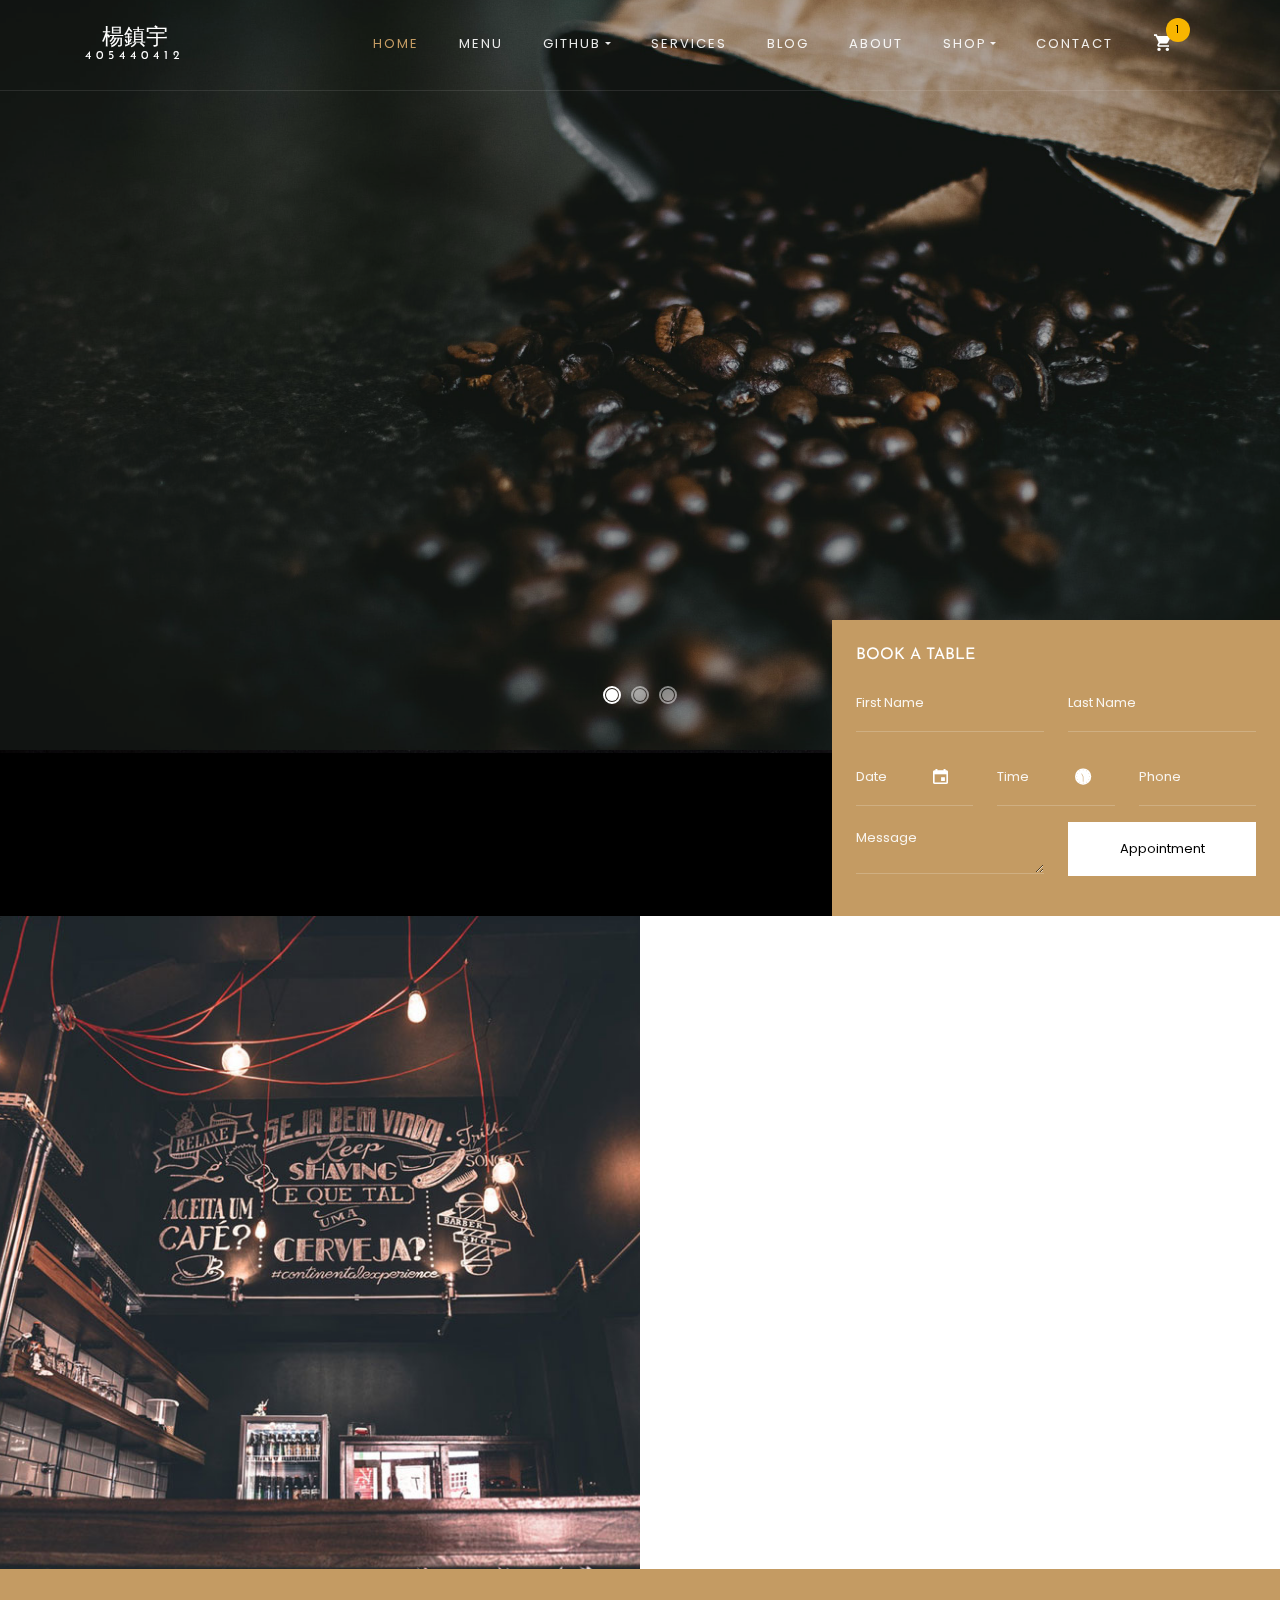
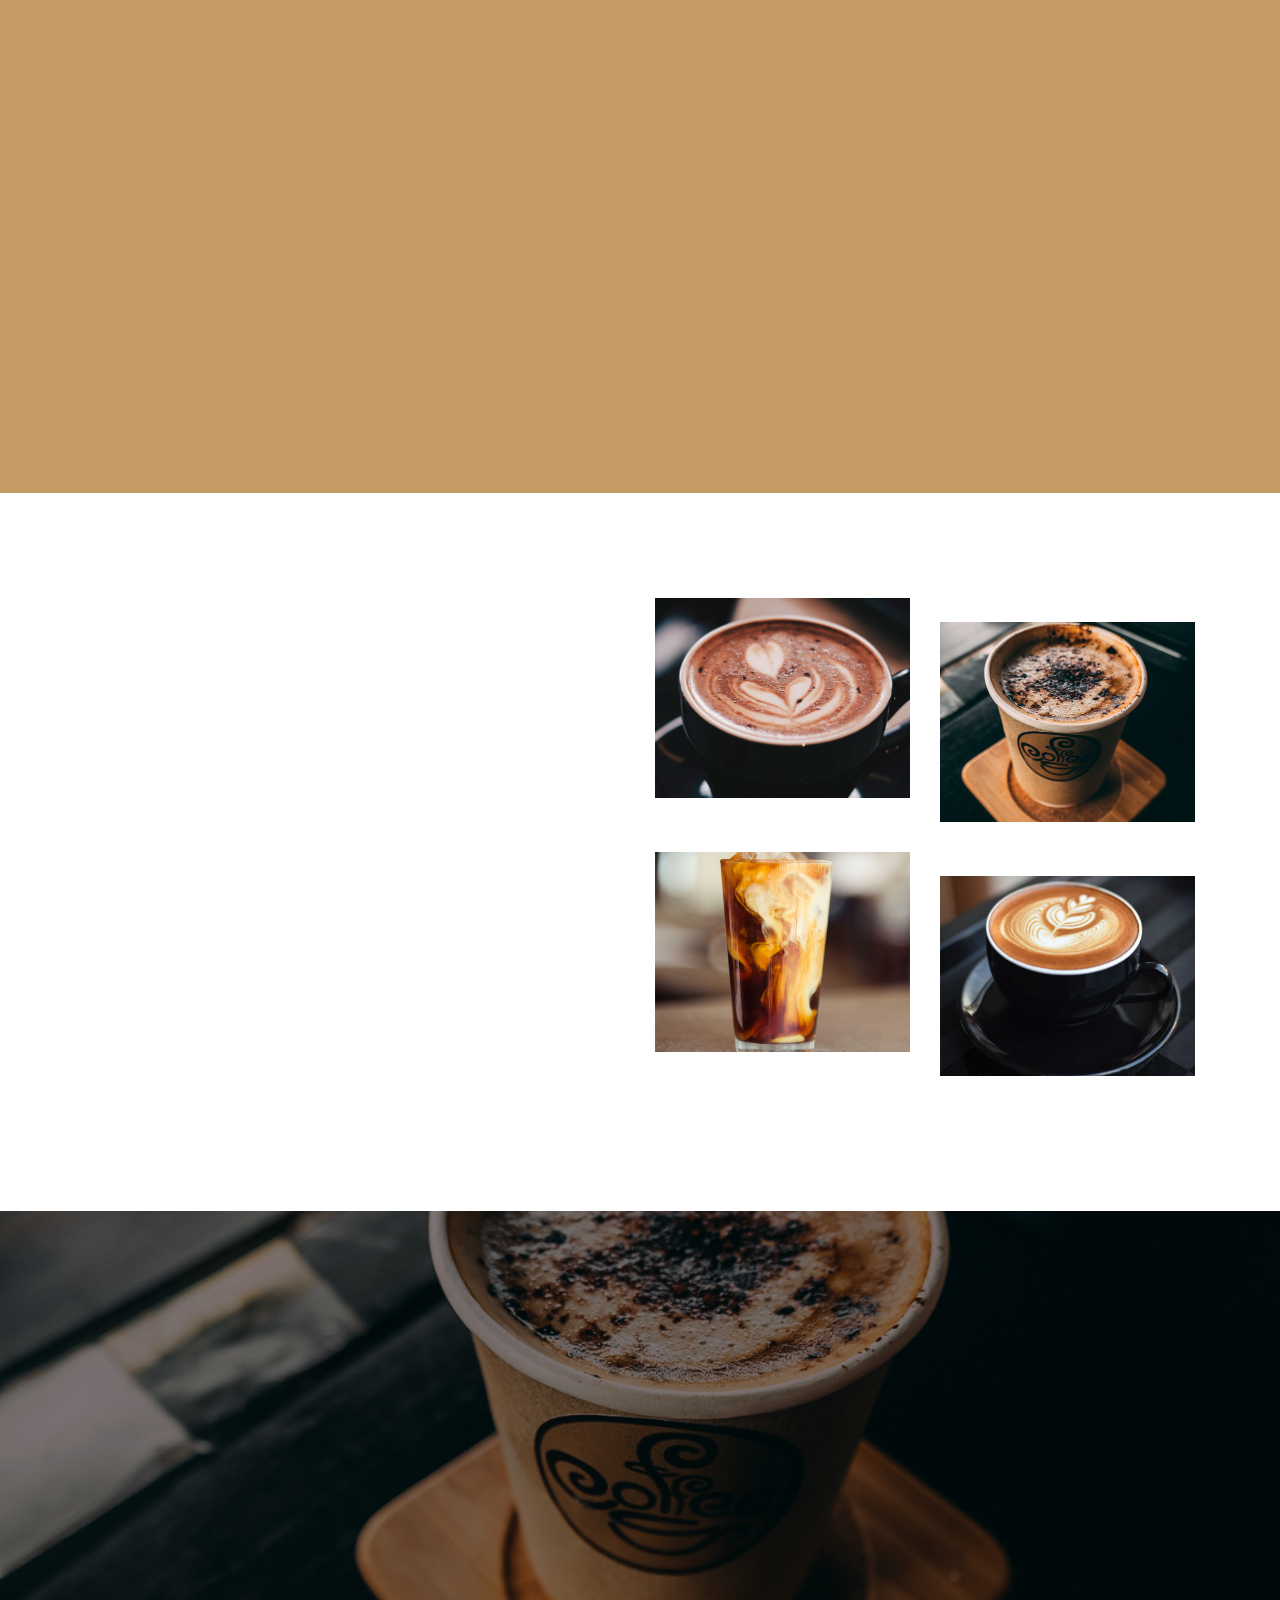
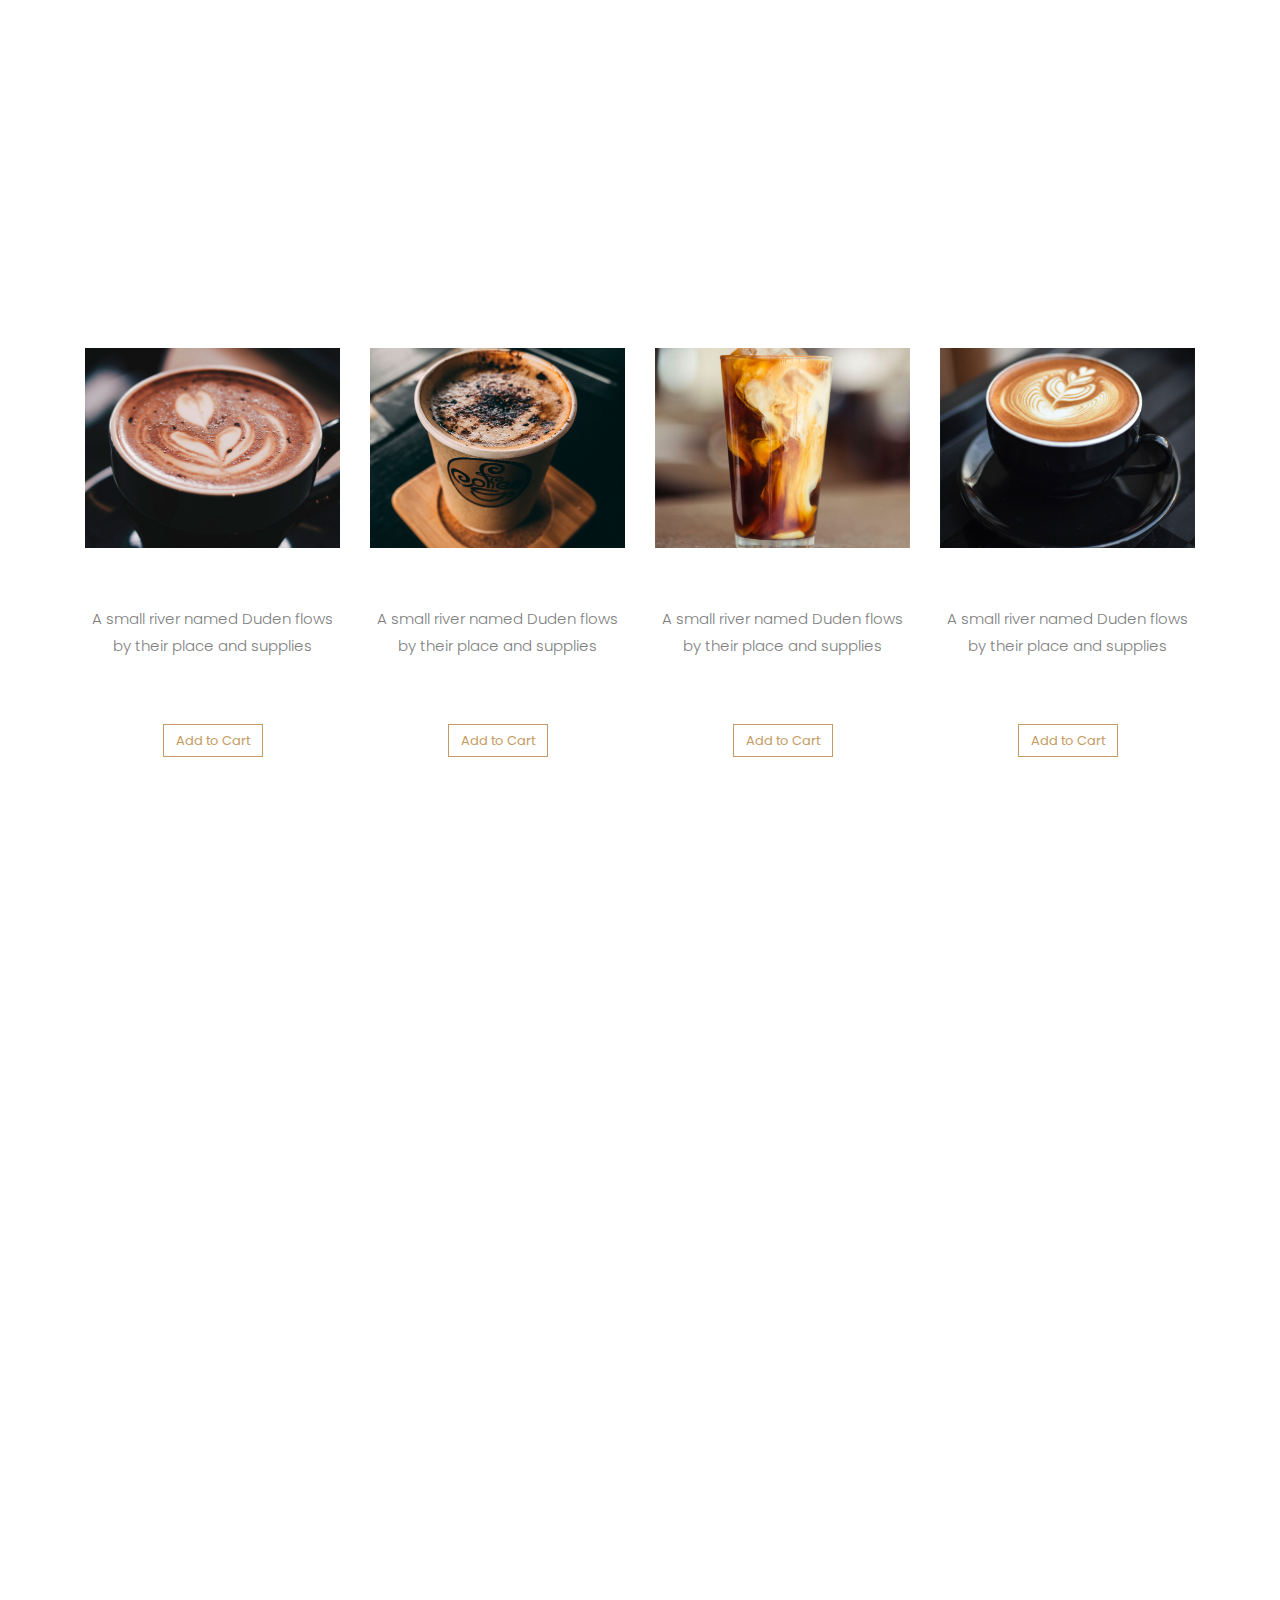
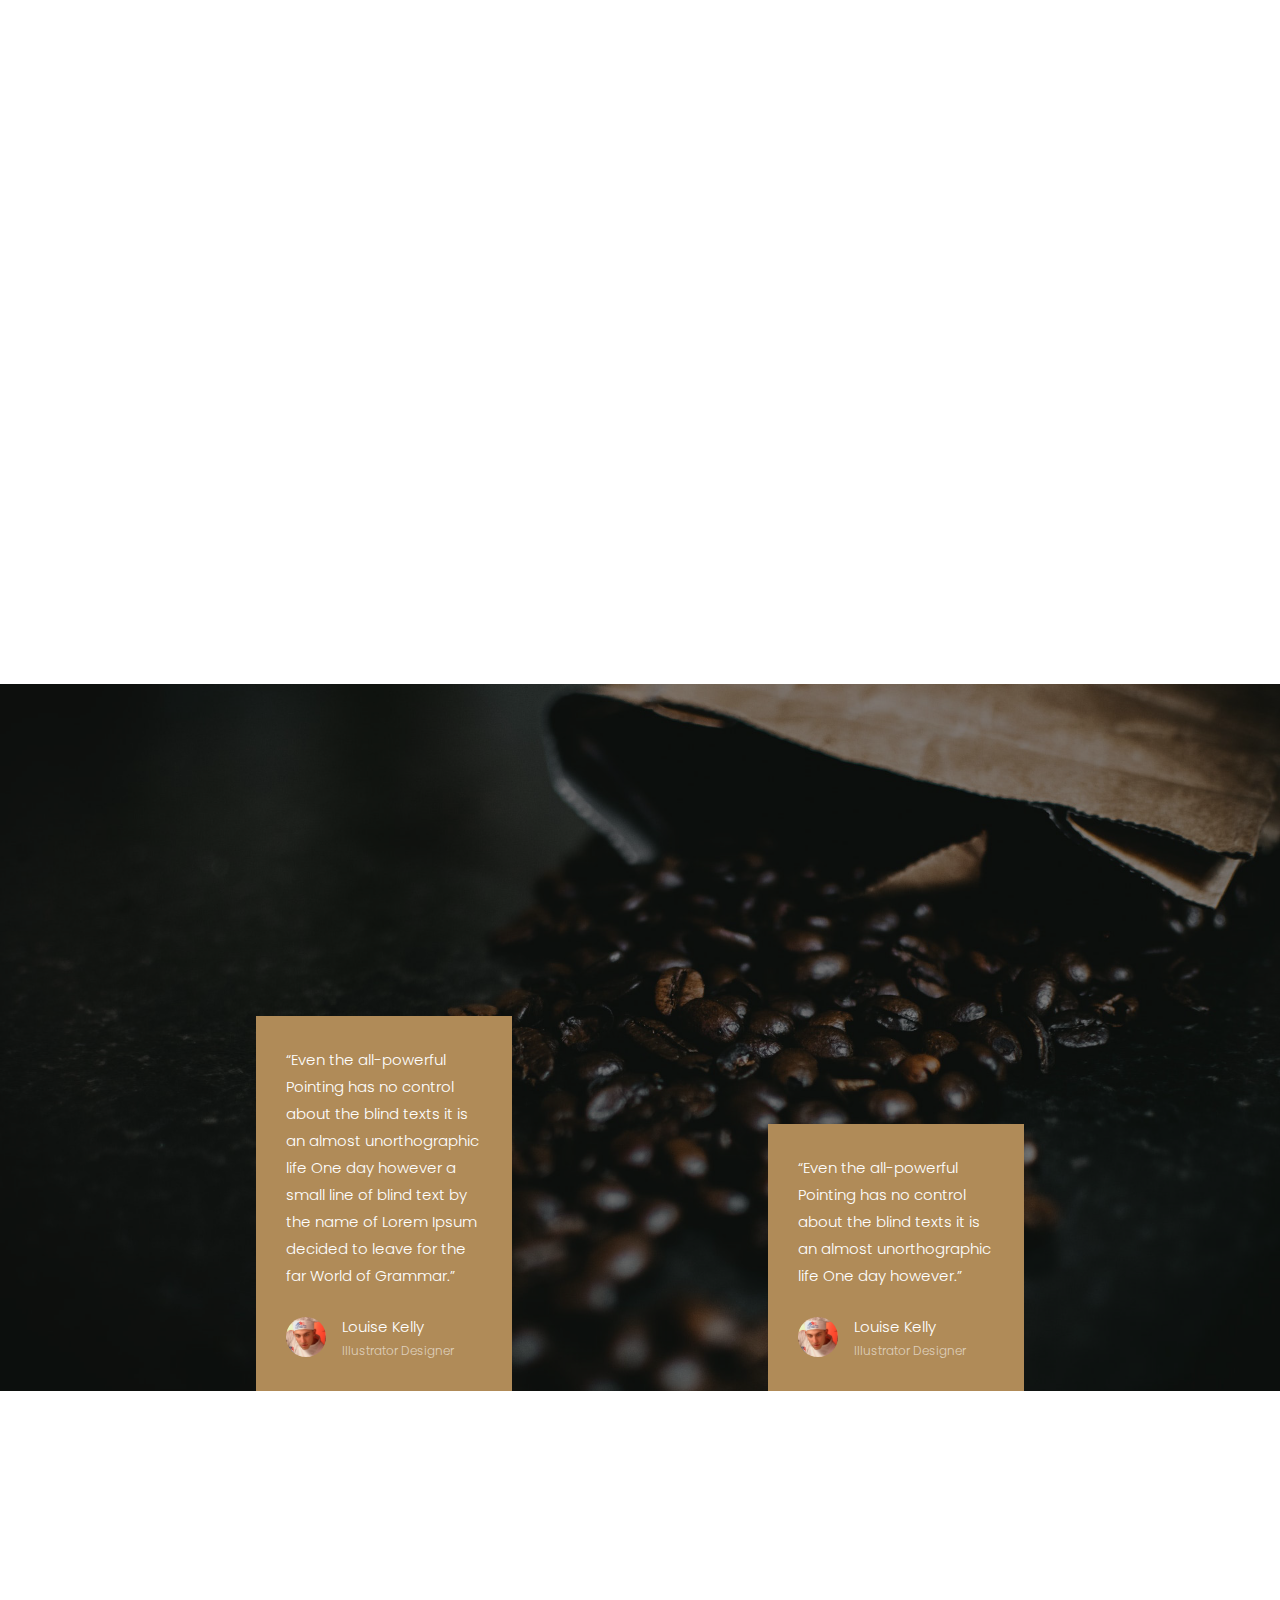
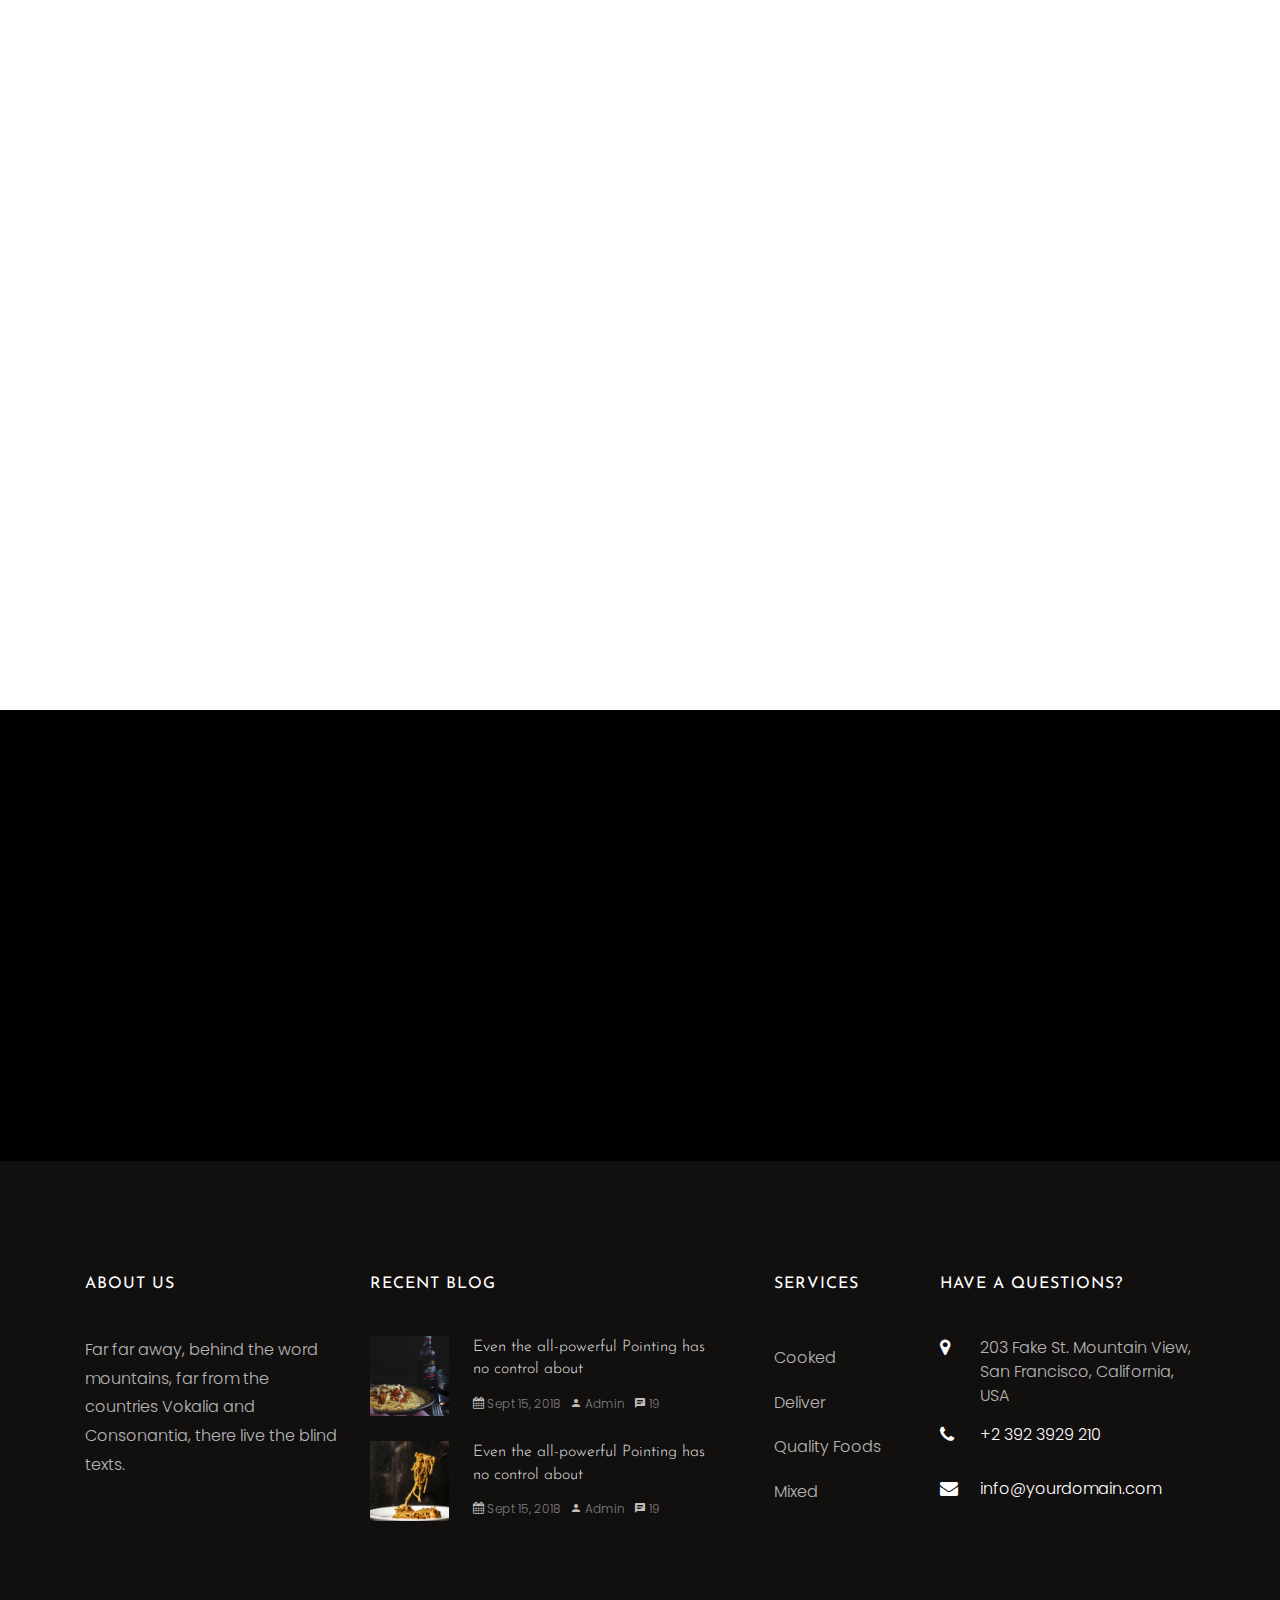
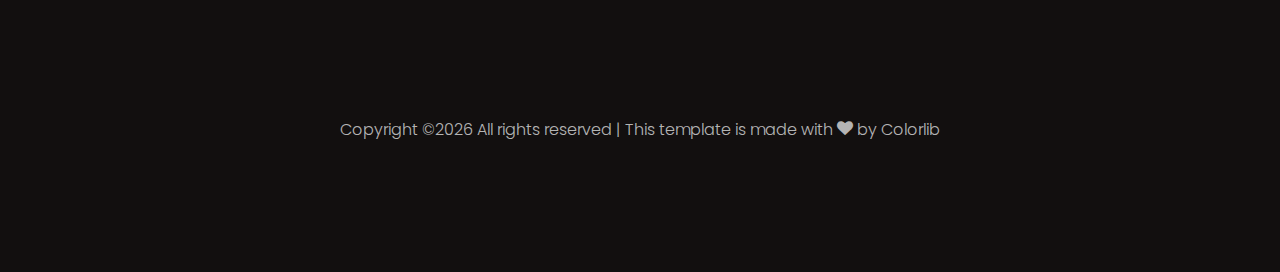
==== index.html @ fbbd3f71 "first commit" ====
<!DOCTYPE html>
<html lang="en">
  <head>
    <title>Coffee - Free Bootstrap 4 Template by Colorlib</title>
    <meta charset="utf-8">
    <meta name="viewport" content="width=device-width, initial-scale=1, shrink-to-fit=no">
    
    <link href="https://fonts.googleapis.com/css?family=Poppins:300,400,500,600,700" rel="stylesheet">
    <link href="https://fonts.googleapis.com/css?family=Josefin+Sans:400,700" rel="stylesheet">
    <link href="https://fonts.googleapis.com/css?family=Great+Vibes" rel="stylesheet">

    <link rel="stylesheet" href="css/open-iconic-bootstrap.min.css">
    <link rel="stylesheet" href="css/animate.css">
    
    <link rel="stylesheet" href="css/owl.carousel.min.css">
    <link rel="stylesheet" href="css/owl.theme.default.min.css">
    <link rel="stylesheet" href="css/magnific-popup.css">

    <link rel="stylesheet" href="css/aos.css">

    <link rel="stylesheet" href="css/ionicons.min.css">

    <link rel="stylesheet" href="css/bootstrap-datepicker.css">
    <link rel="stylesheet" href="css/jquery.timepicker.css">

    
    <link rel="stylesheet" href="css/flaticon.css">
    <link rel="stylesheet" href="css/icomoon.css">
    <link rel="stylesheet" href="css/style.css">
  </head>
  <body>
  	<nav class="navbar navbar-expand-lg navbar-dark ftco_navbar bg-dark ftco-navbar-light" id="ftco-navbar">
	    <div class="container">
	      <a class="navbar-brand" href="index.html">楊鎮宇<small>405440412</small></a>
	      <button class="navbar-toggler" type="button" data-toggle="collapse" data-target="#ftco-nav" aria-controls="ftco-nav" aria-expanded="false" aria-label="Toggle navigation">
	        <span class="oi oi-menu"></span> Menu
	      </button>
	      <div class="collapse navbar-collapse" id="ftco-nav">
	        <ul class="navbar-nav ml-auto">
	          <li class="nav-item active"><a href="index.html" class="nav-link">Home</a></li>
			  <li class="nav-item"><a href="menu.html" class="nav-link">Menu</a></li>
			  <li class="nav-item dropdown">
				<a class="nav-link dropdown-toggle" href="room.html" id="dropdown04" data-toggle="dropdown" aria-haspopup="true" aria-expanded="false">Github</a>
				<div class="dropdown-menu" aria-labelledby="dropdown04">
				  <a class="dropdown-item" href="./tku/Photo1.html">圖片1</a>
				  <a class="dropdown-item" href="./tku/Photo2.html">圖片2</a>
				  <a class="dropdown-item" href="https://github.com/Zhenyu184/1082-midprep-405440412">GitHub連結</a>
				  <a class="dropdown-item" href="https://github.com/Zhenyu184/Zhenyu184.github.io">GitHub Page連結</a>
				</div>
			  </li>
	          <li class="nav-item"><a href="services.html" class="nav-link">Services</a></li>
	          <li class="nav-item"><a href="blog.html" class="nav-link">Blog</a></li>
	          <li class="nav-item"><a href="about.html" class="nav-link">About</a></li>
	          <li class="nav-item dropdown">
              <a class="nav-link dropdown-toggle" href="room.html" id="dropdown04" data-toggle="dropdown" aria-haspopup="true" aria-expanded="false">Shop</a>
              <div class="dropdown-menu" aria-labelledby="dropdown04">
              	<a class="dropdown-item" href="shop.html">Shop</a>
                <a class="dropdown-item" href="product-single.html">Single Product</a>
                <a class="dropdown-item" href="room.html">Cart</a>
                <a class="dropdown-item" href="checkout.html">Checkout</a>
              </div>
            </li>
	          <li class="nav-item"><a href="contact.html" class="nav-link">Contact</a></li>
	          <li class="nav-item cart"><a href="cart.html" class="nav-link"><span class="icon icon-shopping_cart"></span><span class="bag d-flex justify-content-center align-items-center"><small>1</small></span></a></li>
	        </ul>
	      </div>
		  </div>
	  </nav>
    <!-- END nav -->

    <section class="home-slider owl-carousel">
      <div class="slider-item" style="background-image: url(images/bg_1.jpg);">
      	<div class="overlay"></div>
        <div class="container">
          <div class="row slider-text justify-content-center align-items-center" data-scrollax-parent="true">

            <div class="col-md-8 col-sm-12 text-center ftco-animate">
            	<span class="subheading">Welcome</span>
              <h1 class="mb-4">The Best Coffee Testing Experience</h1>
              <p class="mb-4 mb-md-5">A small river named Duden flows by their place and supplies it with the necessary regelialia.</p>
              <p><a href="#" class="btn btn-primary p-3 px-xl-4 py-xl-3">Order Now</a> <a href="#" class="btn btn-white btn-outline-white p-3 px-xl-4 py-xl-3">View Menu</a></p>
            </div>

          </div>
        </div>
      </div>

      <div class="slider-item" style="background-image: url(images/bg_2.jpg);">
      	<div class="overlay"></div>
        <div class="container">
          <div class="row slider-text justify-content-center align-items-center" data-scrollax-parent="true">

            <div class="col-md-8 col-sm-12 text-center ftco-animate">
            	<span class="subheading">Welcome</span>
              <h1 class="mb-4">Amazing Taste &amp; Beautiful Place</h1>
              <p class="mb-4 mb-md-5">A small river named Duden flows by their place and supplies it with the necessary regelialia.</p>
              <p><a href="#" class="btn btn-primary p-3 px-xl-4 py-xl-3">Order Now</a> <a href="#" class="btn btn-white btn-outline-white p-3 px-xl-4 py-xl-3">View Menu</a></p>
            </div>

          </div>
        </div>
      </div>

      <div class="slider-item" style="background-image: url(images/bg_3.jpg);">
      	<div class="overlay"></div>
        <div class="container">
          <div class="row slider-text justify-content-center align-items-center" data-scrollax-parent="true">

            <div class="col-md-8 col-sm-12 text-center ftco-animate">
            	<span class="subheading">Welcome</span>
              <h1 class="mb-4">Creamy Hot and Ready to Serve</h1>
              <p class="mb-4 mb-md-5">A small river named Duden flows by their place and supplies it with the necessary regelialia.</p>
              <p><a href="#" class="btn btn-primary p-3 px-xl-4 py-xl-3">Order Now</a> <a href="#" class="btn btn-white btn-outline-white p-3 px-xl-4 py-xl-3">View Menu</a></p>
            </div>

          </div>
        </div>
      </div>
    </section>

    <section class="ftco-intro">
    	<div class="container-wrap">
    		<div class="wrap d-md-flex align-items-xl-end">
	    		<div class="info">
	    			<div class="row no-gutters">
	    				<div class="col-md-4 d-flex ftco-animate">
	    					<div class="icon"><span class="icon-phone"></span></div>
	    					<div class="text">
	    						<h3>000 (123) 456 7890</h3>
	    						<p>A small river named Duden flows by their place and supplies.</p>
	    					</div>
	    				</div>
	    				<div class="col-md-4 d-flex ftco-animate">
	    					<div class="icon"><span class="icon-my_location"></span></div>
	    					<div class="text">
	    						<h3>198 West 21th Street</h3>
	    						<p>	203 Fake St. Mountain View, San Francisco, California, USA</p>
	    					</div>
	    				</div>
	    				<div class="col-md-4 d-flex ftco-animate">
	    					<div class="icon"><span class="icon-clock-o"></span></div>
	    					<div class="text">
	    						<h3>Open Monday-Friday</h3>
	    						<p>8:00am - 9:00pm</p>
	    					</div>
	    				</div>
	    			</div>
	    		</div>
	    		<div class="book p-4">
	    			<h3>Book a Table</h3>
	    			<form action="#" class="appointment-form">
	    				<div class="d-md-flex">
		    				<div class="form-group">
		    					<input type="text" class="form-control" placeholder="First Name">
		    				</div>
		    				<div class="form-group ml-md-4">
		    					<input type="text" class="form-control" placeholder="Last Name">
		    				</div>
	    				</div>
	    				<div class="d-md-flex">
		    				<div class="form-group">
		    					<div class="input-wrap">
		            		<div class="icon"><span class="ion-md-calendar"></span></div>
		            		<input type="text" class="form-control appointment_date" placeholder="Date">
	            		</div>
		    				</div>
		    				<div class="form-group ml-md-4">
		    					<div class="input-wrap">
		            		<div class="icon"><span class="ion-ios-clock"></span></div>
		            		<input type="text" class="form-control appointment_time" placeholder="Time">
	            		</div>
		    				</div>
		    				<div class="form-group ml-md-4">
		    					<input type="text" class="form-control" placeholder="Phone">
		    				</div>
	    				</div>
	    				<div class="d-md-flex">
	    					<div class="form-group">
		              <textarea name="" id="" cols="30" rows="2" class="form-control" placeholder="Message"></textarea>
		            </div>
		            <div class="form-group ml-md-4">
		              <input type="submit" value="Appointment" class="btn btn-white py-3 px-4">
		            </div>
	    				</div>
	    			</form>
	    		</div>
    		</div>
    	</div>
    </section>

    <section class="ftco-about d-md-flex">
    	<div class="one-half img" style="background-image: url(images/about.jpg);"></div>
    	<div class="one-half ftco-animate">
    		<div class="overlap">
	        <div class="heading-section ftco-animate ">
	        	<span class="subheading">Discover</span>
	          <h2 class="mb-4">Our Story</h2>
	        </div>
	        <div>
	  				<p>On her way she met a copy. The copy warned the Little Blind Text, that where it came from it would have been rewritten a thousand times and everything that was left from its origin would be the word "and" and the Little Blind Text should turn around and return to its own, safe country. But nothing the copy said could convince her and so it didn’t take long until a few insidious Copy Writers ambushed her, made her drunk with Longe and Parole and dragged her into their agency, where they abused her for their.</p>
	  			</div>
  			</div>
    	</div>
    </section>

    <section class="ftco-section ftco-services">
    	<div class="container">
    		<div class="row">
          <div class="col-md-4 ftco-animate">
            <div class="media d-block text-center block-6 services">
              <div class="icon d-flex justify-content-center align-items-center mb-5">
              	<span class="flaticon-choices"></span>
              </div>
              <div class="media-body">
                <h3 class="heading">Easy to Order</h3>
                <p>Even the all-powerful Pointing has no control about the blind texts it is an almost unorthographic.</p>
              </div>
            </div>      
          </div>
          <div class="col-md-4 ftco-animate">
            <div class="media d-block text-center block-6 services">
              <div class="icon d-flex justify-content-center align-items-center mb-5">
              	<span class="flaticon-delivery-truck"></span>
              </div>
              <div class="media-body">
                <h3 class="heading">Fastest Delivery</h3>
                <p>Even the all-powerful Pointing has no control about the blind texts it is an almost unorthographic.</p>
              </div>
            </div>      
          </div>
          <div class="col-md-4 ftco-animate">
            <div class="media d-block text-center block-6 services">
              <div class="icon d-flex justify-content-center align-items-center mb-5">
              	<span class="flaticon-coffee-bean"></span></div>
              <div class="media-body">
                <h3 class="heading">Quality Coffee</h3>
                <p>Even the all-powerful Pointing has no control about the blind texts it is an almost unorthographic.</p>
              </div>
            </div>    
          </div>
        </div>
    	</div>
    </section>

    <section class="ftco-section">
    	<div class="container">
    		<div class="row align-items-center">
    			<div class="col-md-6 pr-md-5">
    				<div class="heading-section text-md-right ftco-animate">
	          	<span class="subheading">Discover</span>
	            <h2 class="mb-4">Our Menu</h2>
	            <p class="mb-4">Far far away, behind the word mountains, far from the countries Vokalia and Consonantia, there live the blind texts. Separated they live in Bookmarksgrove right at the coast of the Semantics, a large language ocean.</p>
	            <p><a href="#" class="btn btn-primary btn-outline-primary px-4 py-3">View Full Menu</a></p>
	          </div>
    			</div>
    			<div class="col-md-6">
    				<div class="row">
    					<div class="col-md-6">
    						<div class="menu-entry">
		    					<a href="#" class="img" style="background-image: url(images/menu-1.jpg);"></a>
		    				</div>
    					</div>
    					<div class="col-md-6">
    						<div class="menu-entry mt-lg-4">
		    					<a href="#" class="img" style="background-image: url(images/menu-2.jpg);"></a>
		    				</div>
    					</div>
    					<div class="col-md-6">
    						<div class="menu-entry">
		    					<a href="#" class="img" style="background-image: url(images/menu-3.jpg);"></a>
		    				</div>
    					</div>
    					<div class="col-md-6">
    						<div class="menu-entry mt-lg-4">
		    					<a href="#" class="img" style="background-image: url(images/menu-4.jpg);"></a>
		    				</div>
    					</div>
    				</div>
    			</div>
    		</div>
    	</div>
    </section>

    <section class="ftco-counter ftco-bg-dark img" id="section-counter" style="background-image: url(images/bg_2.jpg);" data-stellar-background-ratio="0.5">
			<div class="overlay"></div>
      <div class="container">
        <div class="row justify-content-center">
        	<div class="col-md-10">
        		<div class="row">
		          <div class="col-md-6 col-lg-3 d-flex justify-content-center counter-wrap ftco-animate">
		            <div class="block-18 text-center">
		              <div class="text">
		              	<div class="icon"><span class="flaticon-coffee-cup"></span></div>
		              	<strong class="number" data-number="100">0</strong>
		              	<span>Coffee Branches</span>
		              </div>
		            </div>
		          </div>
		          <div class="col-md-6 col-lg-3 d-flex justify-content-center counter-wrap ftco-animate">
		            <div class="block-18 text-center">
		              <div class="text">
		              	<div class="icon"><span class="flaticon-coffee-cup"></span></div>
		              	<strong class="number" data-number="85">0</strong>
		              	<span>Number of Awards</span>
		              </div>
		            </div>
		          </div>
		          <div class="col-md-6 col-lg-3 d-flex justify-content-center counter-wrap ftco-animate">
		            <div class="block-18 text-center">
		              <div class="text">
		              	<div class="icon"><span class="flaticon-coffee-cup"></span></div>
		              	<strong class="number" data-number="10567">0</strong>
		              	<span>Happy Customer</span>
		              </div>
		            </div>
		          </div>
		          <div class="col-md-6 col-lg-3 d-flex justify-content-center counter-wrap ftco-animate">
		            <div class="block-18 text-center">
		              <div class="text">
		              	<div class="icon"><span class="flaticon-coffee-cup"></span></div>
		              	<strong class="number" data-number="900">0</strong>
		              	<span>Staff</span>
		              </div>
		            </div>
		          </div>
		        </div>
		      </div>
        </div>
      </div>
    </section>

    <section class="ftco-section">
    	<div class="container">
    		<div class="row justify-content-center mb-5 pb-3">
          <div class="col-md-7 heading-section ftco-animate text-center">
          	<span class="subheading">Discover</span>
            <h2 class="mb-4">Best Coffee Sellers</h2>
            <p>Far far away, behind the word mountains, far from the countries Vokalia and Consonantia, there live the blind texts.</p>
          </div>
        </div>
        <div class="row">
        	<div class="col-md-3">
        		<div class="menu-entry">
    					<a href="#" class="img" style="background-image: url(images/menu-1.jpg);"></a>
    					<div class="text text-center pt-4">
    						<h3><a href="#">Coffee Capuccino</a></h3>
    						<p>A small river named Duden flows by their place and supplies</p>
    						<p class="price"><span>$5.90</span></p>
    						<p><a href="#" class="btn btn-primary btn-outline-primary">Add to Cart</a></p>
    					</div>
    				</div>
        	</div>
        	<div class="col-md-3">
        		<div class="menu-entry">
    					<a href="#" class="img" style="background-image: url(images/menu-2.jpg);"></a>
    					<div class="text text-center pt-4">
    						<h3><a href="#">Coffee Capuccino</a></h3>
    						<p>A small river named Duden flows by their place and supplies</p>
    						<p class="price"><span>$5.90</span></p>
    						<p><a href="#" class="btn btn-primary btn-outline-primary">Add to Cart</a></p>
    					</div>
    				</div>
        	</div>
        	<div class="col-md-3">
        		<div class="menu-entry">
    					<a href="#" class="img" style="background-image: url(images/menu-3.jpg);"></a>
    					<div class="text text-center pt-4">
    						<h3><a href="#">Coffee Capuccino</a></h3>
    						<p>A small river named Duden flows by their place and supplies</p>
    						<p class="price"><span>$5.90</span></p>
    						<p><a href="#" class="btn btn-primary btn-outline-primary">Add to Cart</a></p>
    					</div>
    				</div>
        	</div>
        	<div class="col-md-3">
        		<div class="menu-entry">
    					<a href="#" class="img" style="background-image: url(images/menu-4.jpg);"></a>
    					<div class="text text-center pt-4">
    						<h3><a href="#">Coffee Capuccino</a></h3>
    						<p>A small river named Duden flows by their place and supplies</p>
    						<p class="price"><span>$5.90</span></p>
    						<p><a href="#" class="btn btn-primary btn-outline-primary">Add to Cart</a></p>
    					</div>
    				</div>
        	</div>
        </div>
    	</div>
    </section>

    <section class="ftco-gallery">
    	<div class="container-wrap">
    		<div class="row no-gutters">
					<div class="col-md-3 ftco-animate">
						<a href="gallery.html" class="gallery img d-flex align-items-center" style="background-image: url(images/gallery-1.jpg);">
							<div class="icon mb-4 d-flex align-items-center justify-content-center">
    						<span class="icon-search"></span>
    					</div>
						</a>
					</div>
					<div class="col-md-3 ftco-animate">
						<a href="gallery.html" class="gallery img d-flex align-items-center" style="background-image: url(images/gallery-2.jpg);">
							<div class="icon mb-4 d-flex align-items-center justify-content-center">
    						<span class="icon-search"></span>
    					</div>
						</a>
					</div>
					<div class="col-md-3 ftco-animate">
						<a href="gallery.html" class="gallery img d-flex align-items-center" style="background-image: url(images/gallery-3.jpg);">
							<div class="icon mb-4 d-flex align-items-center justify-content-center">
    						<span class="icon-search"></span>
    					</div>
						</a>
					</div>
					<div class="col-md-3 ftco-animate">
						<a href="gallery.html" class="gallery img d-flex align-items-center" style="background-image: url(images/gallery-4.jpg);">
							<div class="icon mb-4 d-flex align-items-center justify-content-center">
    						<span class="icon-search"></span>
    					</div>
						</a>
					</div>
        </div>
    	</div>
    </section>

		<section class="ftco-menu">
    	<div class="container">
    		<div class="row justify-content-center mb-5">
          <div class="col-md-7 heading-section text-center ftco-animate">
          	<span class="subheading">Discover</span>
            <h2 class="mb-4">Our Products</h2>
            <p>Far far away, behind the word mountains, far from the countries Vokalia and Consonantia, there live the blind texts.</p>
          </div>
        </div>
    		<div class="row d-md-flex">
	    		<div class="col-lg-12 ftco-animate p-md-5">
		    		<div class="row">
		          <div class="col-md-12 nav-link-wrap mb-5">
		            <div class="nav ftco-animate nav-pills justify-content-center" id="v-pills-tab" role="tablist" aria-orientation="vertical">
		              <a class="nav-link active" id="v-pills-1-tab" data-toggle="pill" href="#v-pills-1" role="tab" aria-controls="v-pills-1" aria-selected="true">Main Dish</a>

		              <a class="nav-link" id="v-pills-2-tab" data-toggle="pill" href="#v-pills-2" role="tab" aria-controls="v-pills-2" aria-selected="false">Drinks</a>

		              <a class="nav-link" id="v-pills-3-tab" data-toggle="pill" href="#v-pills-3" role="tab" aria-controls="v-pills-3" aria-selected="false">Desserts</a>
		            </div>
		          </div>
		          <div class="col-md-12 d-flex align-items-center">
		            
		            <div class="tab-content ftco-animate" id="v-pills-tabContent">

		              <div class="tab-pane fade show active" id="v-pills-1" role="tabpanel" aria-labelledby="v-pills-1-tab">
		              	<div class="row">
		              		<div class="col-md-4 text-center">
		              			<div class="menu-wrap">
		              				<a href="#" class="menu-img img mb-4" style="background-image: url(images/dish-1.jpg);"></a>
		              				<div class="text">
		              					<h3><a href="#">Grilled Beef</a></h3>
		              					<p>Far far away, behind the word mountains, far from the countries Vokalia and Consonantia.</p>
		              					<p class="price"><span>$2.90</span></p>
		              					<p><a href="#" class="btn btn-primary btn-outline-primary">Add to cart</a></p>
		              				</div>
		              			</div>
		              		</div>
		              		<div class="col-md-4 text-center">
		              			<div class="menu-wrap">
		              				<a href="#" class="menu-img img mb-4" style="background-image: url(images/dish-2.jpg);"></a>
		              				<div class="text">
		              					<h3><a href="#">Grilled Beef</a></h3>
		              					<p>Far far away, behind the word mountains, far from the countries Vokalia and Consonantia.</p>
		              					<p class="price"><span>$2.90</span></p>
		              					<p><a href="#" class="btn btn-primary btn-outline-primary">Add to cart</a></p>
		              				</div>
		              			</div>
		              		</div>
		              		<div class="col-md-4 text-center">
		              			<div class="menu-wrap">
		              				<a href="#" class="menu-img img mb-4" style="background-image: url(images/dish-3.jpg);"></a>
		              				<div class="text">
		              					<h3><a href="#">Grilled Beef</a></h3>
		              					<p>Far far away, behind the word mountains, far from the countries Vokalia and Consonantia.</p>
		              					<p class="price"><span>$2.90</span></p>
		              					<p><a href="#" class="btn btn-primary btn-outline-primary">Add to cart</a></p>
		              				</div>
		              			</div>
		              		</div>
		              	</div>
		              </div>

		              <div class="tab-pane fade" id="v-pills-2" role="tabpanel" aria-labelledby="v-pills-2-tab">
		                <div class="row">
		              		<div class="col-md-4 text-center">
		              			<div class="menu-wrap">
		              				<a href="#" class="menu-img img mb-4" style="background-image: url(images/drink-1.jpg);"></a>
		              				<div class="text">
		              					<h3><a href="#">Lemonade Juice</a></h3>
		              					<p>Far far away, behind the word mountains, far from the countries Vokalia and Consonantia.</p>
		              					<p class="price"><span>$2.90</span></p>
		              					<p><a href="#" class="btn btn-primary btn-outline-primary">Add to cart</a></p>
		              				</div>
		              			</div>
		              		</div>
		              		<div class="col-md-4 text-center">
		              			<div class="menu-wrap">
		              				<a href="#" class="menu-img img mb-4" style="background-image: url(images/drink-2.jpg);"></a>
		              				<div class="text">
		              					<h3><a href="#">Pineapple Juice</a></h3>
		              					<p>Far far away, behind the word mountains, far from the countries Vokalia and Consonantia.</p>
		              					<p class="price"><span>$2.90</span></p>
		              					<p><a href="#" class="btn btn-primary btn-outline-primary">Add to cart</a></p>
		              				</div>
		              			</div>
		              		</div>
		              		<div class="col-md-4 text-center">
		              			<div class="menu-wrap">
		              				<a href="#" class="menu-img img mb-4" style="background-image: url(images/drink-3.jpg);"></a>
		              				<div class="text">
		              					<h3><a href="#">Soda Drinks</a></h3>
		              					<p>Far far away, behind the word mountains, far from the countries Vokalia and Consonantia.</p>
		              					<p class="price"><span>$2.90</span></p>
		              					<p><a href="#" class="btn btn-primary btn-outline-primary">Add to cart</a></p>
		              				</div>
		              			</div>
		              		</div>
		              	</div>
		              </div>

		              <div class="tab-pane fade" id="v-pills-3" role="tabpanel" aria-labelledby="v-pills-3-tab">
		                <div class="row">
		              		<div class="col-md-4 text-center">
		              			<div class="menu-wrap">
		              				<a href="#" class="menu-img img mb-4" style="background-image: url(images/dessert-1.jpg);"></a>
		              				<div class="text">
		              					<h3><a href="#">Hot Cake Honey</a></h3>
		              					<p>Far far away, behind the word mountains, far from the countries Vokalia and Consonantia.</p>
		              					<p class="price"><span>$2.90</span></p>
		              					<p><a href="#" class="btn btn-primary btn-outline-primary">Add to cart</a></p>
		              				</div>
		              			</div>
		              		</div>
		              		<div class="col-md-4 text-center">
		              			<div class="menu-wrap">
		              				<a href="#" class="menu-img img mb-4" style="background-image: url(images/dessert-2.jpg);"></a>
		              				<div class="text">
		              					<h3><a href="#">Hot Cake Honey</a></h3>
		              					<p>Far far away, behind the word mountains, far from the countries Vokalia and Consonantia.</p>
		              					<p class="price"><span>$2.90</span></p>
		              					<p><a href="#" class="btn btn-primary btn-outline-primary">Add to cart</a></p>
		              				</div>
		              			</div>
		              		</div>
		              		<div class="col-md-4 text-center">
		              			<div class="menu-wrap">
		              				<a href="#" class="menu-img img mb-4" style="background-image: url(images/dessert-3.jpg);"></a>
		              				<div class="text">
		              					<h3><a href="#">Hot Cake Honey</a></h3>
		              					<p>Far far away, behind the word mountains, far from the countries Vokalia and Consonantia.</p>
		              					<p class="price"><span>$2.90</span></p>
		              					<p><a href="#" class="btn btn-primary btn-outline-primary">Add to cart</a></p>
		              				</div>
		              			</div>
		              		</div>
		              	</div>
		              </div>
		            </div>
		          </div>
		        </div>
		      </div>
		    </div>
    	</div>
    </section>

    <section class="ftco-section img" id="ftco-testimony" style="background-image: url(images/bg_1.jpg);"  data-stellar-background-ratio="0.5">
    	<div class="overlay"></div>
	    <div class="container">
	      <div class="row justify-content-center mb-5">
	        <div class="col-md-7 heading-section text-center ftco-animate">
	        	<span class="subheading">Testimony</span>
	          <h2 class="mb-4">Customers Says</h2>
	          <p>Far far away, behind the word mountains, far from the countries Vokalia and Consonantia, there live the blind texts.</p>
	        </div>
	      </div>
	    </div>
	    <div class="container-wrap">
	      <div class="row d-flex no-gutters">
	        <div class="col-lg align-self-sm-end ftco-animate">
	          <div class="testimony">
	             <blockquote>
	                <p>&ldquo;Even the all-powerful Pointing has no control about the blind texts it is an almost unorthographic life One day however a small.&rdquo;</p>
	              </blockquote>
	              <div class="author d-flex mt-4">
	                <div class="image mr-3 align-self-center">
	                  <img src="images/person_1.jpg" alt="">
	                </div>
	                <div class="name align-self-center">Louise Kelly <span class="position">Illustrator Designer</span></div>
	              </div>
	          </div>
	        </div>
	        <div class="col-lg align-self-sm-end">
	          <div class="testimony overlay">
	             <blockquote>
	                <p>&ldquo;Even the all-powerful Pointing has no control about the blind texts it is an almost unorthographic life One day however a small line of blind text by the name of Lorem Ipsum decided to leave for the far World of Grammar.&rdquo;</p>
	              </blockquote>
	              <div class="author d-flex mt-4">
	                <div class="image mr-3 align-self-center">
	                  <img src="images/person_2.jpg" alt="">
	                </div>
	                <div class="name align-self-center">Louise Kelly <span class="position">Illustrator Designer</span></div>
	              </div>
	          </div>
	        </div>
	        <div class="col-lg align-self-sm-end ftco-animate">
	          <div class="testimony">
	             <blockquote>
	                <p>&ldquo;Even the all-powerful Pointing has no control about the blind texts it is an almost unorthographic life One day however a small  line of blind text by the name. &rdquo;</p>
	              </blockquote>
	              <div class="author d-flex mt-4">
	                <div class="image mr-3 align-self-center">
	                  <img src="images/person_3.jpg" alt="">
	                </div>
	                <div class="name align-self-center">Louise Kelly <span class="position">Illustrator Designer</span></div>
	              </div>
	          </div>
	        </div>
	        <div class="col-lg align-self-sm-end">
	          <div class="testimony overlay">
	             <blockquote>
	                <p>&ldquo;Even the all-powerful Pointing has no control about the blind texts it is an almost unorthographic life One day however.&rdquo;</p>
	              </blockquote>
	              <div class="author d-flex mt-4">
	                <div class="image mr-3 align-self-center">
	                  <img src="images/person_2.jpg" alt="">
	                </div>
	                <div class="name align-self-center">Louise Kelly <span class="position">Illustrator Designer</span></div>
	              </div>
	          </div>
	        </div>
	        <div class="col-lg align-self-sm-end ftco-animate">
	          <div class="testimony">
	            <blockquote>
	              <p>&ldquo;Even the all-powerful Pointing has no control about the blind texts it is an almost unorthographic life One day however a small  line of blind text by the name. &rdquo;</p>
	            </blockquote>
	            <div class="author d-flex mt-4">
	              <div class="image mr-3 align-self-center">
	                <img src="images/person_3.jpg" alt="">
	              </div>
	              <div class="name align-self-center">Louise Kelly <span class="position">Illustrator Designer</span></div>
	            </div>
	          </div>
	        </div>
	      </div>
	    </div>
	  </section>

    <section class="ftco-section">
      <div class="container">
        <div class="row justify-content-center mb-5 pb-3">
          <div class="col-md-7 heading-section ftco-animate text-center">
            <h2 class="mb-4">Recent from blog</h2>
            <p>Far far away, behind the word mountains, far from the countries Vokalia and Consonantia, there live the blind texts.</p>
          </div>
        </div>
        <div class="row d-flex">
          <div class="col-md-4 d-flex ftco-animate">
          	<div class="blog-entry align-self-stretch">
              <a href="blog-single.html" class="block-20" style="background-image: url('images/image_1.jpg');">
              </a>
              <div class="text py-4 d-block">
              	<div class="meta">
                  <div><a href="#">Sept 10, 2018</a></div>
                  <div><a href="#">Admin</a></div>
                  <div><a href="#" class="meta-chat"><span class="icon-chat"></span> 3</a></div>
                </div>
                <h3 class="heading mt-2"><a href="#">The Delicious Pizza</a></h3>
                <p>A small river named Duden flows by their place and supplies it with the necessary regelialia.</p>
              </div>
            </div>
          </div>
          <div class="col-md-4 d-flex ftco-animate">
          	<div class="blog-entry align-self-stretch">
              <a href="blog-single.html" class="block-20" style="background-image: url('images/image_2.jpg');">
              </a>
              <div class="text py-4 d-block">
              	<div class="meta">
                  <div><a href="#">Sept 10, 2018</a></div>
                  <div><a href="#">Admin</a></div>
                  <div><a href="#" class="meta-chat"><span class="icon-chat"></span> 3</a></div>
                </div>
                <h3 class="heading mt-2"><a href="#">The Delicious Pizza</a></h3>
                <p>A small river named Duden flows by their place and supplies it with the necessary regelialia.</p>
              </div>
            </div>
          </div>
          <div class="col-md-4 d-flex ftco-animate">
          	<div class="blog-entry align-self-stretch">
              <a href="blog-single.html" class="block-20" style="background-image: url('images/image_3.jpg');">
              </a>
              <div class="text py-4 d-block">
              	<div class="meta">
                  <div><a href="#">Sept 10, 2018</a></div>
                  <div><a href="#">Admin</a></div>
                  <div><a href="#" class="meta-chat"><span class="icon-chat"></span> 3</a></div>
                </div>
                <h3 class="heading mt-2"><a href="#">The Delicious Pizza</a></h3>
                <p>A small river named Duden flows by their place and supplies it with the necessary regelialia.</p>
              </div>
            </div>
          </div>
        </div>
      </div>
    </section>

		
		<section class="ftco-appointment">
			<div class="overlay"></div>
    	<div class="container-wrap">
    		<div class="row no-gutters d-md-flex align-items-center">
    			<div class="col-md-6 d-flex align-self-stretch">
    				<div id="map"></div>
    			</div>
	    		<div class="col-md-6 appointment ftco-animate">
	    			<h3 class="mb-3">Book a Table</h3>
	    			<form action="#" class="appointment-form">
	    				<div class="d-md-flex">
		    				<div class="form-group">
		    					<input type="text" class="form-control" placeholder="First Name">
		    				</div>
		    				<div class="form-group ml-md-4">
		    					<input type="text" class="form-control" placeholder="Last Name">
		    				</div>
	    				</div>
	    				<div class="d-md-flex">
		    				<div class="form-group">
		    					<div class="input-wrap">
		            		<div class="icon"><span class="ion-md-calendar"></span></div>
		            		<input type="text" class="form-control appointment_date" placeholder="Date">
	            		</div>
		    				</div>
		    				<div class="form-group ml-md-4">
		    					<div class="input-wrap">
		            		<div class="icon"><span class="ion-ios-clock"></span></div>
		            		<input type="text" class="form-control appointment_time" placeholder="Time">
	            		</div>
		    				</div>
		    				<div class="form-group ml-md-4">
		    					<input type="text" class="form-control" placeholder="Phone">
		    				</div>
	    				</div>
	    				<div class="d-md-flex">
	    					<div class="form-group">
		              <textarea name="" id="" cols="30" rows="2" class="form-control" placeholder="Message"></textarea>
		            </div>
		            <div class="form-group ml-md-4">
		              <input type="submit" value="Appointment" class="btn btn-primary py-3 px-4">
		            </div>
	    				</div>
	    			</form>
	    		</div>    			
    		</div>
    	</div>
    </section>

    <footer class="ftco-footer ftco-section img">
    	<div class="overlay"></div>
      <div class="container">
        <div class="row mb-5">
          <div class="col-lg-3 col-md-6 mb-5 mb-md-5">
            <div class="ftco-footer-widget mb-4">
              <h2 class="ftco-heading-2">About Us</h2>
              <p>Far far away, behind the word mountains, far from the countries Vokalia and Consonantia, there live the blind texts.</p>
              <ul class="ftco-footer-social list-unstyled float-md-left float-lft mt-5">
                <li class="ftco-animate"><a href="#"><span class="icon-twitter"></span></a></li>
                <li class="ftco-animate"><a href="#"><span class="icon-facebook"></span></a></li>
                <li class="ftco-animate"><a href="#"><span class="icon-instagram"></span></a></li>
              </ul>
            </div>
          </div>
          <div class="col-lg-4 col-md-6 mb-5 mb-md-5">
            <div class="ftco-footer-widget mb-4">
              <h2 class="ftco-heading-2">Recent Blog</h2>
              <div class="block-21 mb-4 d-flex">
                <a class="blog-img mr-4" style="background-image: url(images/image_1.jpg);"></a>
                <div class="text">
                  <h3 class="heading"><a href="#">Even the all-powerful Pointing has no control about</a></h3>
                  <div class="meta">
                    <div><a href="#"><span class="icon-calendar"></span> Sept 15, 2018</a></div>
                    <div><a href="#"><span class="icon-person"></span> Admin</a></div>
                    <div><a href="#"><span class="icon-chat"></span> 19</a></div>
                  </div>
                </div>
              </div>
              <div class="block-21 mb-4 d-flex">
                <a class="blog-img mr-4" style="background-image: url(images/image_2.jpg);"></a>
                <div class="text">
                  <h3 class="heading"><a href="#">Even the all-powerful Pointing has no control about</a></h3>
                  <div class="meta">
                    <div><a href="#"><span class="icon-calendar"></span> Sept 15, 2018</a></div>
                    <div><a href="#"><span class="icon-person"></span> Admin</a></div>
                    <div><a href="#"><span class="icon-chat"></span> 19</a></div>
                  </div>
                </div>
              </div>
            </div>
          </div>
          <div class="col-lg-2 col-md-6 mb-5 mb-md-5">
             <div class="ftco-footer-widget mb-4 ml-md-4">
              <h2 class="ftco-heading-2">Services</h2>
              <ul class="list-unstyled">
                <li><a href="#" class="py-2 d-block">Cooked</a></li>
                <li><a href="#" class="py-2 d-block">Deliver</a></li>
                <li><a href="#" class="py-2 d-block">Quality Foods</a></li>
                <li><a href="#" class="py-2 d-block">Mixed</a></li>
              </ul>
            </div>
          </div>
          <div class="col-lg-3 col-md-6 mb-5 mb-md-5">
            <div class="ftco-footer-widget mb-4">
            	<h2 class="ftco-heading-2">Have a Questions?</h2>
            	<div class="block-23 mb-3">
	              <ul>
	                <li><span class="icon icon-map-marker"></span><span class="text">203 Fake St. Mountain View, San Francisco, California, USA</span></li>
	                <li><a href="#"><span class="icon icon-phone"></span><span class="text">+2 392 3929 210</span></a></li>
	                <li><a href="#"><span class="icon icon-envelope"></span><span class="text">info@yourdomain.com</span></a></li>
	              </ul>
	            </div>
            </div>
          </div>
        </div>
        <div class="row">
          <div class="col-md-12 text-center">

            <p><!-- Link back to Colorlib can't be removed. Template is licensed under CC BY 3.0. -->
  Copyright &copy;<script>document.write(new Date().getFullYear());</script> All rights reserved | This template is made with <i class="icon-heart" aria-hidden="true"></i> by <a href="https://colorlib.com" target="_blank">Colorlib</a>
  <!-- Link back to Colorlib can't be removed. Template is licensed under CC BY 3.0. --></p>
          </div>
        </div>
      </div>
    </footer>
    
  

  <!-- loader -->
  <div id="ftco-loader" class="show fullscreen"><svg class="circular" width="48px" height="48px"><circle class="path-bg" cx="24" cy="24" r="22" fill="none" stroke-width="4" stroke="#eeeeee"/><circle class="path" cx="24" cy="24" r="22" fill="none" stroke-width="4" stroke-miterlimit="10" stroke="#F96D00"/></svg></div>


  <script src="js/jquery.min.js"></script>
  <script src="js/jquery-migrate-3.0.1.min.js"></script>
  <script src="js/popper.min.js"></script>
  <script src="js/bootstrap.min.js"></script>
  <script src="js/jquery.easing.1.3.js"></script>
  <script src="js/jquery.waypoints.min.js"></script>
  <script src="js/jquery.stellar.min.js"></script>
  <script src="js/owl.carousel.min.js"></script>
  <script src="js/jquery.magnific-popup.min.js"></script>
  <script src="js/aos.js"></script>
  <script src="js/jquery.animateNumber.min.js"></script>
  <script src="js/bootstrap-datepicker.js"></script>
  <script src="js/jquery.timepicker.min.js"></script>
  <script src="js/scrollax.min.js"></script>
  <script src="https://maps.googleapis.com/maps/api/js?key=AIzaSyBVWaKrjvy3MaE7SQ74_uJiULgl1JY0H2s&sensor=false"></script>
  <script src="js/google-map.js"></script>
  <script src="js/main.js"></script>
    
  </body>
</html>
---- css/flaticon.css ----
/*
  	Flaticon icon font: Flaticon
  	Creation date: 27/09/2018 06:27
  	*/
  	
@font-face {
  font-family: "Flaticon";
  src: url("../fonts/flaticon/font/Flaticon.eot");
  src: url("../fonts/flaticon/font/Flaticon.eot?#iefix") format("embedded-opentype"),
       url("../fonts/flaticon/font/Flaticon.woff") format("woff"),
       url("../fonts/flaticon/font/Flaticon.ttf") format("truetype"),
       url("../fonts/flaticon/font/Flaticon.svg#Flaticon") format("svg");
  font-weight: normal;
  font-style: normal;
}

@media screen and (-webkit-min-device-pixel-ratio:0) {
  @font-face {
    font-family: "Flaticon";
    src: url("../fonts/flaticon/font/Flaticon.svg#Flaticon") format("svg");
  }
}

[class^="flaticon-"]:before, [class*=" flaticon-"]:before,
[class^="flaticon-"]:after, [class*=" flaticon-"]:after {   
  font-family: Flaticon;
  font-style: normal;
  font-weight: normal;
  font-variant: normal;
  text-transform: none;
  line-height: 1;

  /* Better Font Rendering =========== */
  -webkit-font-smoothing: antialiased;
  -moz-osx-font-smoothing: grayscale;
}

.flaticon-coffee-cup:before { content: "\f100"; }
.flaticon-choices:before { content: "\f101"; }
.flaticon-coffee-bean:before { content: "\f102"; }
.flaticon-delivery-truck:before { content: "\f103"; }
---- css/icomoon.css ----
@font-face {
  font-family: 'icomoon';
  src:  url('../fonts/icomoon/icomoon.eot?6tt51o');
  src:  url('../fonts/icomoon/icomoon.eot?6tt51o#iefix') format('embedded-opentype'),
    url('../fonts/icomoon/icomoon.ttf?6tt51o') format('truetype'),
    url('../fonts/icomoon/icomoon.woff?6tt51o') format('woff'),
    url('../fonts/icomoon/icomoon.svg?6tt51o#icomoon') format('svg');
  font-weight: normal;
  font-style: normal;
}

[class^="icon-"], [class*=" icon-"] {
  /* use !important to prevent issues with browser extensions that change fonts */
  font-family: 'icomoon' !important;
  speak: none;
  font-style: normal;
  font-weight: normal;
  font-variant: normal;
  text-transform: none;
  line-height: 1;

  /* Better Font Rendering =========== */
  -webkit-font-smoothing: antialiased;
  -moz-osx-font-smoothing: grayscale;
}

.icon-asterisk:before {
  content: "\f069";
}
.icon-plus:before {
  content: "\f067";
}
.icon-question:before {
  content: "\f128";
}
.icon-minus:before {
  content: "\f068";
}
.icon-glass:before {
  content: "\f000";
}
.icon-music:before {
  content: "\f001";
}
.icon-search:before {
  content: "\f002";
}
.icon-envelope-o:before {
  content: "\f003";
}
.icon-heart:before {
  content: "\f004";
}
.icon-star:before {
  content: "\f005";
}
.icon-star-o:before {
  content: "\f006";
}
.icon-user:before {
  content: "\f007";
}
.icon-film:before {
  content: "\f008";
}
.icon-th-large:before {
  content: "\f009";
}
.icon-th:before {
  content: "\f00a";
}
.icon-th-list:before {
  content: "\f00b";
}
.icon-check:before {
  content: "\f00c";
}
.icon-close:before {
  content: "\f00d";
}
.icon-remove:before {
  content: "\f00d";
}
.icon-times:before {
  content: "\f00d";
}
.icon-search-plus:before {
  content: "\f00e";
}
.icon-search-minus:before {
  content: "\f010";
}
.icon-power-off:before {
  content: "\f011";
}
.icon-signal:before {
  content: "\f012";
}
.icon-cog:before {
  content: "\f013";
}
.icon-gear:before {
  content: "\f013";
}
.icon-trash-o:before {
  content: "\f014";
}
.icon-home:before {
  content: "\f015";
}
.icon-file-o:before {
  content: "\f016";
}
.icon-clock-o:before {
  content: "\f017";
}
.icon-road:before {
  content: "\f018";
}
.icon-download:before {
  content: "\f019";
}
.icon-arrow-circle-o-down:before {
  content: "\f01a";
}
.icon-arrow-circle-o-up:before {
  content: "\f01b";
}
.icon-inbox:before {
  content: "\f01c";
}
.icon-play-circle-o:before {
  content: "\f01d";
}
.icon-repeat:before {
  content: "\f01e";
}
.icon-rotate-right:before {
  content: "\f01e";
}
.icon-refresh:before {
  content: "\f021";
}
.icon-list-alt:before {
  content: "\f022";
}
.icon-lock:before {
  content: "\f023";
}
.icon-flag:before {
  content: "\f024";
}
.icon-headphones:before {
  content: "\f025";
}
.icon-volume-off:before {
  content: "\f026";
}
.icon-volume-down:before {
  content: "\f027";
}
.icon-volume-up:before {
  content: "\f028";
}
.icon-qrcode:before {
  content: "\f029";
}
.icon-barcode:before {
  content: "\f02a";
}
.icon-tag:before {
  content: "\f02b";
}
.icon-tags:before {
  content: "\f02c";
}
.icon-book:before {
  content: "\f02d";
}
.icon-bookmark:before {
  content: "\f02e";
}
.icon-print:before {
  content: "\f02f";
}
.icon-camera:before {
  content: "\f030";
}
.icon-font:before {
  content: "\f031";
}
.icon-bold:before {
  content: "\f032";
}
.icon-italic:before {
  content: "\f033";
}
.icon-text-height:before {
  content: "\f034";
}
.icon-text-width:before {
  content: "\f035";
}
.icon-align-left:before {
  content: "\f036";
}
.icon-align-center:before {
  content: "\f037";
}
.icon-align-right:before {
  content: "\f038";
}
.icon-align-justify:before {
  content: "\f039";
}
.icon-list:before {
  content: "\f03a";
}
.icon-dedent:before {
  content: "\f03b";
}
.icon-outdent:before {
  content: "\f03b";
}
.icon-indent:before {
  content: "\f03c";
}
.icon-video-camera:before {
  content: "\f03d";
}
.icon-image:before {
  content: "\f03e";
}
.icon-photo:before {
  content: "\f03e";
}
.icon-picture-o:before {
  content: "\f03e";
}
.icon-pencil:before {
  content: "\f040";
}
.icon-map-marker:before {
  content: "\f041";
}
.icon-adjust:before {
  content: "\f042";
}
.icon-tint:before {
  content: "\f043";
}
.icon-edit:before {
  content: "\f044";
}
.icon-pencil-square-o:before {
  content: "\f044";
}
.icon-share-square-o:before {
  content: "\f045";
}
.icon-check-square-o:before {
  content: "\f046";
}
.icon-arrows:before {
  content: "\f047";
}
.icon-step-backward:before {
  content: "\f048";
}
.icon-fast-backward:before {
  content: "\f049";
}
.icon-backward:before {
  content: "\f04a";
}
.icon-play:before {
  content: "\f04b";
}
.icon-pause:before {
  content: "\f04c";
}
.icon-stop:before {
  content: "\f04d";
}
.icon-forward:before {
  content: "\f04e";
}
.icon-fast-forward:before {
  content: "\f050";
}
.icon-step-forward:before {
  content: "\f051";
}
.icon-eject:before {
  content: "\f052";
}
.icon-chevron-left:before {
  content: "\f053";
}
.icon-chevron-right:before {
  content: "\f054";
}
.icon-plus-circle:before {
  content: "\f055";
}
.icon-minus-circle:before {
  content: "\f056";
}
.icon-times-circle:before {
  content: "\f057";
}
.icon-check-circle:before {
  content: "\f058";
}
.icon-question-circle:before {
  content: "\f059";
}
.icon-info-circle:before {
  content: "\f05a";
}
.icon-crosshairs:before {
  content: "\f05b";
}
.icon-times-circle-o:before {
  content: "\f05c";
}
.icon-check-circle-o:before {
  content: "\f05d";
}
.icon-ban:before {
  content: "\f05e";
}
.icon-arrow-left:before {
  content: "\f060";
}
.icon-arrow-right:before {
  content: "\f061";
}
.icon-arrow-up:before {
  content: "\f062";
}
.icon-arrow-down:before {
  content: "\f063";
}
.icon-mail-forward:before {
  content: "\f064";
}
.icon-share:before {
  content: "\f064";
}
.icon-expand:before {
  content: "\f065";
}
.icon-compress:before {
  content: "\f066";
}
.icon-exclamation-circle:before {
  content: "\f06a";
}
.icon-gift:before {
  content: "\f06b";
}
.icon-leaf:before {
  content: "\f06c";
}
.icon-fire:before {
  content: "\f06d";
}
.icon-eye:before {
  content: "\f06e";
}
.icon-eye-slash:before {
  content: "\f070";
}
.icon-exclamation-triangle:before {
  content: "\f071";
}
.icon-warning:before {
  content: "\f071";
}
.icon-plane:before {
  content: "\f072";
}
.icon-calendar:before {
  content: "\f073";
}
.icon-random:before {
  content: "\f074";
}
.icon-comment:before {
  content: "\f075";
}
.icon-magnet:before {
  content: "\f076";
}
.icon-chevron-up:before {
  content: "\f077";
}
.icon-chevron-down:before {
  content: "\f078";
}
.icon-retweet:before {
  content: "\f079";
}
.icon-shopping-cart:before {
  content: "\f07a";
}
.icon-folder:before {
  content: "\f07b";
}
.icon-folder-open:before {
  content: "\f07c";
}
.icon-arrows-v:before {
  content: "\f07d";
}
.icon-arrows-h:before {
  content: "\f07e";
}
.icon-bar-chart:before {
  content: "\f080";
}
.icon-bar-chart-o:before {
  content: "\f080";
}
.icon-twitter-square:before {
  content: "\f081";
}
.icon-facebook-square:before {
  content: "\f082";
}
.icon-camera-retro:before {
  content: "\f083";
}
.icon-key:before {
  content: "\f084";
}
.icon-cogs:before {
  content: "\f085";
}
.icon-gears:before {
  content: "\f085";
}
.icon-comments:before {
  content: "\f086";
}
.icon-thumbs-o-up:before {
  content: "\f087";
}
.icon-thumbs-o-down:before {
  content: "\f088";
}
.icon-star-half:before {
  content: "\f089";
}
.icon-heart-o:before {
  content: "\f08a";
}
.icon-sign-out:before {
  content: "\f08b";
}
.icon-linkedin-square:before {
  content: "\f08c";
}
.icon-thumb-tack:before {
  content: "\f08d";
}
.icon-external-link:before {
  content: "\f08e";
}
.icon-sign-in:before {
  content: "\f090";
}
.icon-trophy:before {
  content: "\f091";
}
.icon-github-square:before {
  content: "\f092";
}
.icon-upload:before {
  content: "\f093";
}
.icon-lemon-o:before {
  content: "\f094";
}
.icon-phone:before {
  content: "\f095";
}
.icon-square-o:before {
  content: "\f096";
}
.icon-bookmark-o:before {
  content: "\f097";
}
.icon-phone-square:before {
  content: "\f098";
}
.icon-twitter:before {
  content: "\f099";
}
.icon-facebook:before {
  content: "\f09a";
}
.icon-facebook-f:before {
  content: "\f09a";
}
.icon-github:before {
  content: "\f09b";
}
.icon-unlock:before {
  content: "\f09c";
}
.icon-credit-card:before {
  content: "\f09d";
}
.icon-feed:before {
  content: "\f09e";
}
.icon-rss:before {
  content: "\f09e";
}
.icon-hdd-o:before {
  content: "\f0a0";
}
.icon-bullhorn:before {
  content: "\f0a1";
}
.icon-bell-o:before {
  content: "\f0a2";
}
.icon-certificate:before {
  content: "\f0a3";
}
.icon-hand-o-right:before {
  content: "\f0a4";
}
.icon-hand-o-left:before {
  content: "\f0a5";
}
.icon-hand-o-up:before {
  content: "\f0a6";
}
.icon-hand-o-down:before {
  content: "\f0a7";
}
.icon-arrow-circle-left:before {
  content: "\f0a8";
}
.icon-arrow-circle-right:before {
  content: "\f0a9";
}
.icon-arrow-circle-up:before {
  content: "\f0aa";
}
.icon-arrow-circle-down:before {
  content: "\f0ab";
}
.icon-globe:before {
  content: "\f0ac";
}
.icon-wrench:before {
  content: "\f0ad";
}
.icon-tasks:before {
  content: "\f0ae";
}
.icon-filter:before {
  content: "\f0b0";
}
.icon-briefcase:before {
  content: "\f0b1";
}
.icon-arrows-alt:before {
  content: "\f0b2";
}
.icon-group:before {
  content: "\f0c0";
}
.icon-users:before {
  content: "\f0c0";
}
.icon-chain:before {
  content: "\f0c1";
}
.icon-link:before {
  content: "\f0c1";
}
.icon-cloud:before {
  content: "\f0c2";
}
.icon-flask:before {
  content: "\f0c3";
}
.icon-cut:before {
  content: "\f0c4";
}
.icon-scissors:before {
  content: "\f0c4";
}
.icon-copy:before {
  content: "\f0c5";
}
.icon-files-o:before {
  content: "\f0c5";
}
.icon-paperclip:before {
  content: "\f0c6";
}
.icon-floppy-o:before {
  content: "\f0c7";
}
.icon-save:before {
  content: "\f0c7";
}
.icon-square:before {
  content: "\f0c8";
}
.icon-bars:before {
  content: "\f0c9";
}
.icon-navicon:before {
  content: "\f0c9";
}
.icon-reorder:before {
  content: "\f0c9";
}
.icon-list-ul:before {
  content: "\f0ca";
}
.icon-list-ol:before {
  content: "\f0cb";
}
.icon-strikethrough:before {
  content: "\f0cc";
}
.icon-underline:before {
  content: "\f0cd";
}
.icon-table:before {
  content: "\f0ce";
}
.icon-magic:before {
  content: "\f0d0";
}
.icon-truck:before {
  content: "\f0d1";
}
.icon-pinterest:before {
  content: "\f0d2";
}
.icon-pinterest-square:before {
  content: "\f0d3";
}
.icon-google-plus-square:before {
  content: "\f0d4";
}
.icon-google-plus:before {
  content: "\f0d5";
}
.icon-money:before {
  content: "\f0d6";
}
.icon-caret-down:before {
  content: "\f0d7";
}
.icon-caret-up:before {
  content: "\f0d8";
}
.icon-caret-left:before {
  content: "\f0d9";
}
.icon-caret-right:before {
  content: "\f0da";
}
.icon-columns:before {
  content: "\f0db";
}
.icon-sort:before {
  content: "\f0dc";
}
.icon-unsorted:before {
  content: "\f0dc";
}
.icon-sort-desc:before {
  content: "\f0dd";
}
.icon-sort-down:before {
  content: "\f0dd";
}
.icon-sort-asc:before {
  content: "\f0de";
}
.icon-sort-up:before {
  content: "\f0de";
}
.icon-envelope:before {
  content: "\f0e0";
}
.icon-linkedin:before {
  content: "\f0e1";
}
.icon-rotate-left:before {
  content: "\f0e2";
}
.icon-undo:before {
  content: "\f0e2";
}
.icon-gavel:before {
  content: "\f0e3";
}
.icon-legal:before {
  content: "\f0e3";
}
.icon-dashboard:before {
  content: "\f0e4";
}
.icon-tachometer:before {
  content: "\f0e4";
}
.icon-comment-o:before {
  content: "\f0e5";
}
.icon-comments-o:before {
  content: "\f0e6";
}
.icon-bolt:before {
  content: "\f0e7";
}
.icon-flash:before {
  content: "\f0e7";
}
.icon-sitemap:before {
  content: "\f0e8";
}
.icon-umbrella:before {
  content: "\f0e9";
}
.icon-clipboard:before {
  content: "\f0ea";
}
.icon-paste:before {
  content: "\f0ea";
}
.icon-lightbulb-o:before {
  content: "\f0eb";
}
.icon-exchange:before {
  content: "\f0ec";
}
.icon-cloud-download:before {
  content: "\f0ed";
}
.icon-cloud-upload:before {
  content: "\f0ee";
}
.icon-user-md:before {
  content: "\f0f0";
}
.icon-stethoscope:before {
  content: "\f0f1";
}
.icon-suitcase:before {
  content: "\f0f2";
}
.icon-bell:before {
  content: "\f0f3";
}
.icon-coffee:before {
  content: "\f0f4";
}
.icon-cutlery:before {
  content: "\f0f5";
}
.icon-file-text-o:before {
  content: "\f0f6";
}
.icon-building-o:before {
  content: "\f0f7";
}
.icon-hospital-o:before {
  content: "\f0f8";
}
.icon-ambulance:before {
  content: "\f0f9";
}
.icon-medkit:before {
  content: "\f0fa";
}
.icon-fighter-jet:before {
  content: "\f0fb";
}
.icon-beer:before {
  content: "\f0fc";
}
.icon-h-square:before {
  content: "\f0fd";
}
.icon-plus-square:before {
  content: "\f0fe";
}
.icon-angle-double-left:before {
  content: "\f100";
}
.icon-angle-double-right:before {
  content: "\f101";
}
.icon-angle-double-up:before {
  content: "\f102";
}
.icon-angle-double-down:before {
  content: "\f103";
}
.icon-angle-left:before {
  content: "\f104";
}
.icon-angle-right:before {
  content: "\f105";
}
.icon-angle-up:before {
  content: "\f106";
}
.icon-angle-down:before {
  content: "\f107";
}
.icon-desktop:before {
  content: "\f108";
}
.icon-laptop:before {
  content: "\f109";
}
.icon-tablet:before {
  content: "\f10a";
}
.icon-mobile:before {
  content: "\f10b";
}
.icon-mobile-phone:before {
  content: "\f10b";
}
.icon-circle-o:before {
  content: "\f10c";
}
.icon-quote-left:before {
  content: "\f10d";
}
.icon-quote-right:before {
  content: "\f10e";
}
.icon-spinner:before {
  content: "\f110";
}
.icon-circle:before {
  content: "\f111";
}
.icon-mail-reply:before {
  content: "\f112";
}
.icon-reply:before {
  content: "\f112";
}
.icon-github-alt:before {
  content: "\f113";
}
.icon-folder-o:before {
  content: "\f114";
}
.icon-folder-open-o:before {
  content: "\f115";
}
.icon-smile-o:before {
  content: "\f118";
}
.icon-frown-o:before {
  content: "\f119";
}
.icon-meh-o:before {
  content: "\f11a";
}
.icon-gamepad:before {
  content: "\f11b";
}
.icon-keyboard-o:before {
  content: "\f11c";
}
.icon-flag-o:before {
  content: "\f11d";
}
.icon-flag-checkered:before {
  content: "\f11e";
}
.icon-terminal:before {
  content: "\f120";
}
.icon-code:before {
  content: "\f121";
}
.icon-mail-reply-all:before {
  content: "\f122";
}
.icon-reply-all:before {
  content: "\f122";
}
.icon-star-half-empty:before {
  content: "\f123";
}
.icon-star-half-full:before {
  content: "\f123";
}
.icon-star-half-o:before {
  content: "\f123";
}
.icon-location-arrow:before {
  content: "\f124";
}
.icon-crop:before {
  content: "\f125";
}
.icon-code-fork:before {
  content: "\f126";
}
.icon-chain-broken:before {
  content: "\f127";
}
.icon-unlink:before {
  content: "\f127";
}
.icon-info:before {
  content: "\f129";
}
.icon-exclamation:before {
  content: "\f12a";
}
.icon-superscript:before {
  content: "\f12b";
}
.icon-subscript:before {
  content: "\f12c";
}
.icon-eraser:before {
  content: "\f12d";
}
.icon-puzzle-piece:before {
  content: "\f12e";
}
.icon-microphone:before {
  content: "\f130";
}
.icon-microphone-slash:before {
  content: "\f131";
}
.icon-shield:before {
  content: "\f132";
}
.icon-calendar-o:before {
  content: "\f133";
}
.icon-fire-extinguisher:before {
  content: "\f134";
}
.icon-rocket:before {
  content: "\f135";
}
.icon-maxcdn:before {
  content: "\f136";
}
.icon-chevron-circle-left:before {
  content: "\f137";
}
.icon-chevron-circle-right:before {
  content: "\f138";
}
.icon-chevron-circle-up:before {
  content: "\f139";
}
.icon-chevron-circle-down:before {
  content: "\f13a";
}
.icon-html5:before {
  content: "\f13b";
}
.icon-css3:before {
  content: "\f13c";
}
.icon-anchor:before {
  content: "\f13d";
}
.icon-unlock-alt:before {
  content: "\f13e";
}
.icon-bullseye:before {
  content: "\f140";
}
.icon-ellipsis-h:before {
  content: "\f141";
}
.icon-ellipsis-v:before {
  content: "\f142";
}
.icon-rss-square:before {
  content: "\f143";
}
.icon-play-circle:before {
  content: "\f144";
}
.icon-ticket:before {
  content: "\f145";
}
.icon-minus-square:before {
  content: "\f146";
}
.icon-minus-square-o:before {
  content: "\f147";
}
.icon-level-up:before {
  content: "\f148";
}
.icon-level-down:before {
  content: "\f149";
}
.icon-check-square:before {
  content: "\f14a";
}
.icon-pencil-square:before {
  content: "\f14b";
}
.icon-external-link-square:before {
  content: "\f14c";
}
.icon-share-square:before {
  content: "\f14d";
}
.icon-compass:before {
  content: "\f14e";
}
.icon-caret-square-o-down:before {
  content: "\f150";
}
.icon-toggle-down:before {
  content: "\f150";
}
.icon-caret-square-o-up:before {
  content: "\f151";
}
.icon-toggle-up:before {
  content: "\f151";
}
.icon-caret-square-o-right:before {
  content: "\f152";
}
.icon-toggle-right:before {
  content: "\f152";
}
.icon-eur:before {
  content: "\f153";
}
.icon-euro:before {
  content: "\f153";
}
.icon-gbp:before {
  content: "\f154";
}
.icon-dollar:before {
  content: "\f155";
}
.icon-usd:before {
  content: "\f155";
}
.icon-inr:before {
  content: "\f156";
}
.icon-rupee:before {
  content: "\f156";
}
.icon-cny:before {
  content: "\f157";
}
.icon-jpy:before {
  content: "\f157";
}
.icon-rmb:before {
  content: "\f157";
}
.icon-yen:before {
  content: "\f157";
}
.icon-rouble:before {
  content: "\f158";
}
.icon-rub:before {
  content: "\f158";
}
.icon-ruble:before {
  content: "\f158";
}
.icon-krw:before {
  content: "\f159";
}
.icon-won:before {
  content: "\f159";
}
.icon-bitcoin:before {
  content: "\f15a";
}
.icon-btc:before {
  content: "\f15a";
}
.icon-file:before {
  content: "\f15b";
}
.icon-file-text:before {
  content: "\f15c";
}
.icon-sort-alpha-asc:before {
  content: "\f15d";
}
.icon-sort-alpha-desc:before {
  content: "\f15e";
}
.icon-sort-amount-asc:before {
  content: "\f160";
}
.icon-sort-amount-desc:before {
  content: "\f161";
}
.icon-sort-numeric-asc:before {
  content: "\f162";
}
.icon-sort-numeric-desc:before {
  content: "\f163";
}
.icon-thumbs-up:before {
  content: "\f164";
}
.icon-thumbs-down:before {
  content: "\f165";
}
.icon-youtube-square:before {
  content: "\f166";
}
.icon-youtube:before {
  content: "\f167";
}
.icon-xing:before {
  content: "\f168";
}
.icon-xing-square:before {
  content: "\f169";
}
.icon-youtube-play:before {
  content: "\f16a";
}
.icon-dropbox:before {
  content: "\f16b";
}
.icon-stack-overflow:before {
  content: "\f16c";
}
.icon-instagram:before {
  content: "\f16d";
}
.icon-flickr:before {
  content: "\f16e";
}
.icon-adn:before {
  content: "\f170";
}
.icon-bitbucket:before {
  content: "\f171";
}
.icon-bitbucket-square:before {
  content: "\f172";
}
.icon-tumblr:before {
  content: "\f173";
}
.icon-tumblr-square:before {
  content: "\f174";
}
.icon-long-arrow-down:before {
  content: "\f175";
}
.icon-long-arrow-up:before {
  content: "\f176";
}
.icon-long-arrow-left:before {
  content: "\f177";
}
.icon-long-arrow-right:before {
  content: "\f178";
}
.icon-apple:before {
  content: "\f179";
}
.icon-windows:before {
  content: "\f17a";
}
.icon-android:before {
  content: "\f17b";
}
.icon-linux:before {
  content: "\f17c";
}
.icon-dribbble:before {
  content: "\f17d";
}
.icon-skype:before {
  content: "\f17e";
}
.icon-foursquare:before {
  content: "\f180";
}
.icon-trello:before {
  content: "\f181";
}
.icon-female:before {
  content: "\f182";
}
.icon-male:before {
  content: "\f183";
}
.icon-gittip:before {
  content: "\f184";
}
.icon-gratipay:before {
  content: "\f184";
}
.icon-sun-o:before {
  content: "\f185";
}
.icon-moon-o:before {
  content: "\f186";
}
.icon-archive:before {
  content: "\f187";
}
.icon-bug:before {
  content: "\f188";
}
.icon-vk:before {
  content: "\f189";
}
.icon-weibo:before {
  content: "\f18a";
}
.icon-renren:before {
  content: "\f18b";
}
.icon-pagelines:before {
  content: "\f18c";
}
.icon-stack-exchange:before {
  content: "\f18d";
}
.icon-arrow-circle-o-right:before {
  content: "\f18e";
}
.icon-arrow-circle-o-left:before {
  content: "\f190";
}
.icon-caret-square-o-left:before {
  content: "\f191";
}
.icon-toggle-left:before {
  content: "\f191";
}
.icon-dot-circle-o:before {
  content: "\f192";
}
.icon-wheelchair:before {
  content: "\f193";
}
.icon-vimeo-square:before {
  content: "\f194";
}
.icon-try:before {
  content: "\f195";
}
.icon-turkish-lira:before {
  content: "\f195";
}
.icon-plus-square-o:before {
  content: "\f196";
}
.icon-space-shuttle:before {
  content: "\f197";
}
.icon-slack:before {
  content: "\f198";
}
.icon-envelope-square:before {
  content: "\f199";
}
.icon-wordpress:before {
  content: "\f19a";
}
.icon-openid:before {
  content: "\f19b";
}
.icon-bank:before {
  content: "\f19c";
}
.icon-institution:before {
  content: "\f19c";
}
.icon-university:before {
  content: "\f19c";
}
.icon-graduation-cap:before {
  content: "\f19d";
}
.icon-mortar-board:before {
  content: "\f19d";
}
.icon-yahoo:before {
  content: "\f19e";
}
.icon-google:before {
  content: "\f1a0";
}
.icon-reddit:before {
  content: "\f1a1";
}
.icon-reddit-square:before {
  content: "\f1a2";
}
.icon-stumbleupon-circle:before {
  content: "\f1a3";
}
.icon-stumbleupon:before {
  content: "\f1a4";
}
.icon-delicious:before {
  content: "\f1a5";
}
.icon-digg:before {
  content: "\f1a6";
}
.icon-pied-piper-pp:before {
  content: "\f1a7";
}
.icon-pied-piper-alt:before {
  content: "\f1a8";
}
.icon-drupal:before {
  content: "\f1a9";
}
.icon-joomla:before {
  content: "\f1aa";
}
.icon-language:before {
  content: "\f1ab";
}
.icon-fax:before {
  content: "\f1ac";
}
.icon-building:before {
  content: "\f1ad";
}
.icon-child:before {
  content: "\f1ae";
}
.icon-paw:before {
  content: "\f1b0";
}
.icon-spoon:before {
  content: "\f1b1";
}
.icon-cube:before {
  content: "\f1b2";
}
.icon-cubes:before {
  content: "\f1b3";
}
.icon-behance:before {
  content: "\f1b4";
}
.icon-behance-square:before {
  content: "\f1b5";
}
.icon-steam:before {
  content: "\f1b6";
}
.icon-steam-square:before {
  content: "\f1b7";
}
.icon-recycle:before {
  content: "\f1b8";
}
.icon-automobile:before {
  content: "\f1b9";
}
.icon-car:before {
  content: "\f1b9";
}
.icon-cab:before {
  content: "\f1ba";
}
.icon-taxi:before {
  content: "\f1ba";
}
.icon-tree:before {
  content: "\f1bb";
}
.icon-spotify:before {
  content: "\f1bc";
}
.icon-deviantart:before {
  content: "\f1bd";
}
.icon-soundcloud:before {
  content: "\f1be";
}
.icon-database:before {
  content: "\f1c0";
}
.icon-file-pdf-o:before {
  content: "\f1c1";
}
.icon-file-word-o:before {
  content: "\f1c2";
}
.icon-file-excel-o:before {
  content: "\f1c3";
}
.icon-file-powerpoint-o:before {
  content: "\f1c4";
}
.icon-file-image-o:before {
  content: "\f1c5";
}
.icon-file-photo-o:before {
  content: "\f1c5";
}
.icon-file-picture-o:before {
  content: "\f1c5";
}
.icon-file-archive-o:before {
  content: "\f1c6";
}
.icon-file-zip-o:before {
  content: "\f1c6";
}
.icon-file-audio-o:before {
  content: "\f1c7";
}
.icon-file-sound-o:before {
  content: "\f1c7";
}
.icon-file-movie-o:before {
  content: "\f1c8";
}
.icon-file-video-o:before {
  content: "\f1c8";
}
.icon-file-code-o:before {
  content: "\f1c9";
}
.icon-vine:before {
  content: "\f1ca";
}
.icon-codepen:before {
  content: "\f1cb";
}
.icon-jsfiddle:before {
  content: "\f1cc";
}
.icon-life-bouy:before {
  content: "\f1cd";
}
.icon-life-buoy:before {
  content: "\f1cd";
}
.icon-life-ring:before {
  content: "\f1cd";
}
.icon-life-saver:before {
  content: "\f1cd";
}
.icon-support:before {
  content: "\f1cd";
}
.icon-circle-o-notch:before {
  content: "\f1ce";
}
.icon-ra:before {
  content: "\f1d0";
}
.icon-rebel:before {
  content: "\f1d0";
}
.icon-resistance:before {
  content: "\f1d0";
}
.icon-empire:before {
  content: "\f1d1";
}
.icon-ge:before {
  content: "\f1d1";
}
.icon-git-square:before {
  content: "\f1d2";
}
.icon-git:before {
  content: "\f1d3";
}
.icon-hacker-news:before {
  content: "\f1d4";
}
.icon-y-combinator-square:before {
  content: "\f1d4";
}
.icon-yc-square:before {
  content: "\f1d4";
}
.icon-tencent-weibo:before {
  content: "\f1d5";
}
.icon-qq:before {
  content: "\f1d6";
}
.icon-wechat:before {
  content: "\f1d7";
}
.icon-weixin:before {
  content: "\f1d7";
}
.icon-paper-plane:before {
  content: "\f1d8";
}
.icon-send:before {
  content: "\f1d8";
}
.icon-paper-plane-o:before {
  content: "\f1d9";
}
.icon-send-o:before {
  content: "\f1d9";
}
.icon-history:before {
  content: "\f1da";
}
.icon-circle-thin:before {
  content: "\f1db";
}
.icon-header:before {
  content: "\f1dc";
}
.icon-paragraph:before {
  content: "\f1dd";
}
.icon-sliders:before {
  content: "\f1de";
}
.icon-share-alt:before {
  content: "\f1e0";
}
.icon-share-alt-square:before {
  content: "\f1e1";
}
.icon-bomb:before {
  content: "\f1e2";
}
.icon-futbol-o:before {
  content: "\f1e3";
}
.icon-soccer-ball-o:before {
  content: "\f1e3";
}
.icon-tty:before {
  content: "\f1e4";
}
.icon-binoculars:before {
  content: "\f1e5";
}
.icon-plug:before {
  content: "\f1e6";
}
.icon-slideshare:before {
  content: "\f1e7";
}
.icon-twitch:before {
  content: "\f1e8";
}
.icon-yelp:before {
  content: "\f1e9";
}
.icon-newspaper-o:before {
  content: "\f1ea";
}
.icon-wifi:before {
  content: "\f1eb";
}
.icon-calculator:before {
  content: "\f1ec";
}
.icon-paypal:before {
  content: "\f1ed";
}
.icon-google-wallet:before {
  content: "\f1ee";
}
.icon-cc-visa:before {
  content: "\f1f0";
}
.icon-cc-mastercard:before {
  content: "\f1f1";
}
.icon-cc-discover:before {
  content: "\f1f2";
}
.icon-cc-amex:before {
  content: "\f1f3";
}
.icon-cc-paypal:before {
  content: "\f1f4";
}
.icon-cc-stripe:before {
  content: "\f1f5";
}
.icon-bell-slash:before {
  content: "\f1f6";
}
.icon-bell-slash-o:before {
  content: "\f1f7";
}
.icon-trash:before {
  content: "\f1f8";
}
.icon-copyright:before {
  content: "\f1f9";
}
.icon-at:before {
  content: "\f1fa";
}
.icon-eyedropper:before {
  content: "\f1fb";
}
.icon-paint-brush:before {
  content: "\f1fc";
}
.icon-birthday-cake:before {
  content: "\f1fd";
}
.icon-area-chart:before {
  content: "\f1fe";
}
.icon-pie-chart:before {
  content: "\f200";
}
.icon-line-chart:before {
  content: "\f201";
}
.icon-lastfm:before {
  content: "\f202";
}
.icon-lastfm-square:before {
  content: "\f203";
}
.icon-toggle-off:before {
  content: "\f204";
}
.icon-toggle-on:before {
  content: "\f205";
}
.icon-bicycle:before {
  content: "\f206";
}
.icon-bus:before {
  content: "\f207";
}
.icon-ioxhost:before {
  content: "\f208";
}
.icon-angellist:before {
  content: "\f209";
}
.icon-cc:before {
  content: "\f20a";
}
.icon-ils:before {
  content: "\f20b";
}
.icon-shekel:before {
  content: "\f20b";
}
.icon-sheqel:before {
  content: "\f20b";
}
.icon-meanpath:before {
  content: "\f20c";
}
.icon-buysellads:before {
  content: "\f20d";
}
.icon-connectdevelop:before {
  content: "\f20e";
}
.icon-dashcube:before {
  content: "\f210";
}
.icon-forumbee:before {
  content: "\f211";
}
.icon-leanpub:before {
  content: "\f212";
}
.icon-sellsy:before {
  content: "\f213";
}
.icon-shirtsinbulk:before {
  content: "\f214";
}
.icon-simplybuilt:before {
  content: "\f215";
}
.icon-skyatlas:before {
  content: "\f216";
}
.icon-cart-plus:before {
  content: "\f217";
}
.icon-cart-arrow-down:before {
  content: "\f218";
}
.icon-diamond:before {
  content: "\f219";
}
.icon-ship:before {
  content: "\f21a";
}
.icon-user-secret:before {
  content: "\f21b";
}
.icon-motorcycle:before {
  content: "\f21c";
}
.icon-street-view:before {
  content: "\f21d";
}
.icon-heartbeat:before {
  content: "\f21e";
}
.icon-venus:before {
  content: "\f221";
}
.icon-mars:before {
  content: "\f222";
}
.icon-mercury:before {
  content: "\f223";
}
.icon-intersex:before {
  content: "\f224";
}
.icon-transgender:before {
  content: "\f224";
}
.icon-transgender-alt:before {
  content: "\f225";
}
.icon-venus-double:before {
  content: "\f226";
}
.icon-mars-double:before {
  content: "\f227";
}
.icon-venus-mars:before {
  content: "\f228";
}
.icon-mars-stroke:before {
  content: "\f229";
}
.icon-mars-stroke-v:before {
  content: "\f22a";
}
.icon-mars-stroke-h:before {
  content: "\f22b";
}
.icon-neuter:before {
  content: "\f22c";
}
.icon-genderless:before {
  content: "\f22d";
}
.icon-facebook-official:before {
  content: "\f230";
}
.icon-pinterest-p:before {
  content: "\f231";
}
.icon-whatsapp:before {
  content: "\f232";
}
.icon-server:before {
  content: "\f233";
}
.icon-user-plus:before {
  content: "\f234";
}
.icon-user-times:before {
  content: "\f235";
}
.icon-bed:before {
  content: "\f236";
}
.icon-hotel:before {
  content: "\f236";
}
.icon-viacoin:before {
  content: "\f237";
}
.icon-train:before {
  content: "\f238";
}
.icon-subway:before {
  content: "\f239";
}
.icon-medium:before {
  content: "\f23a";
}
.icon-y-combinator:before {
  content: "\f23b";
}
.icon-yc:before {
  content: "\f23b";
}
.icon-optin-monster:before {
  content: "\f23c";
}
.icon-opencart:before {
  content: "\f23d";
}
.icon-expeditedssl:before {
  content: "\f23e";
}
.icon-battery:before {
  content: "\f240";
}
.icon-battery-4:before {
  content: "\f240";
}
.icon-battery-full:before {
  content: "\f240";
}
.icon-battery-3:before {
  content: "\f241";
}
.icon-battery-three-quarters:before {
  content: "\f241";
}
.icon-battery-2:before {
  content: "\f242";
}
.icon-battery-half:before {
  content: "\f242";
}
.icon-battery-1:before {
  content: "\f243";
}
.icon-battery-quarter:before {
  content: "\f243";
}
.icon-battery-0:before {
  content: "\f244";
}
.icon-battery-empty:before {
  content: "\f244";
}
.icon-mouse-pointer:before {
  content: "\f245";
}
.icon-i-cursor:before {
  content: "\f246";
}
.icon-object-group:before {
  content: "\f247";
}
.icon-object-ungroup:before {
  content: "\f248";
}
.icon-sticky-note:before {
  content: "\f249";
}
.icon-sticky-note-o:before {
  content: "\f24a";
}
.icon-cc-jcb:before {
  content: "\f24b";
}
.icon-cc-diners-club:before {
  content: "\f24c";
}
.icon-clone:before {
  content: "\f24d";
}
.icon-balance-scale:before {
  content: "\f24e";
}
.icon-hourglass-o:before {
  content: "\f250";
}
.icon-hourglass-1:before {
  content: "\f251";
}
.icon-hourglass-start:before {
  content: "\f251";
}
.icon-hourglass-2:before {
  content: "\f252";
}
.icon-hourglass-half:before {
  content: "\f252";
}
.icon-hourglass-3:before {
  content: "\f253";
}
.icon-hourglass-end:before {
  content: "\f253";
}
.icon-hourglass:before {
  content: "\f254";
}
.icon-hand-grab-o:before {
  content: "\f255";
}
.icon-hand-rock-o:before {
  content: "\f255";
}
.icon-hand-paper-o:before {
  content: "\f256";
}
.icon-hand-stop-o:before {
  content: "\f256";
}
.icon-hand-scissors-o:before {
  content: "\f257";
}
.icon-hand-lizard-o:before {
  content: "\f258";
}
.icon-hand-spock-o:before {
  content: "\f259";
}
.icon-hand-pointer-o:before {
  content: "\f25a";
}
.icon-hand-peace-o:before {
  content: "\f25b";
}
.icon-trademark:before {
  content: "\f25c";
}
.icon-registered:before {
  content: "\f25d";
}
.icon-creative-commons:before {
  content: "\f25e";
}
.icon-gg:before {
  content: "\f260";
}
.icon-gg-circle:before {
  content: "\f261";
}
.icon-tripadvisor:before {
  content: "\f262";
}
.icon-odnoklassniki:before {
  content: "\f263";
}
.icon-odnoklassniki-square:before {
  content: "\f264";
}
.icon-get-pocket:before {
  content: "\f265";
}
.icon-wikipedia-w:before {
  content: "\f266";
}
.icon-safari:before {
  content: "\f267";
}
.icon-chrome:before {
  content: "\f268";
}
.icon-firefox:before {
  content: "\f269";
}
.icon-opera:before {
  content: "\f26a";
}
.icon-internet-explorer:before {
  content: "\f26b";
}
.icon-television:before {
  content: "\f26c";
}
.icon-tv:before {
  content: "\f26c";
}
.icon-contao:before {
  content: "\f26d";
}
.icon-500px:before {
  content: "\f26e";
}
.icon-amazon:before {
  content: "\f270";
}
.icon-calendar-plus-o:before {
  content: "\f271";
}
.icon-calendar-minus-o:before {
  content: "\f272";
}
.icon-calendar-times-o:before {
  content: "\f273";
}
.icon-calendar-check-o:before {
  content: "\f274";
}
.icon-industry:before {
  content: "\f275";
}
.icon-map-pin:before {
  content: "\f276";
}
.icon-map-signs:before {
  content: "\f277";
}
.icon-map-o:before {
  content: "\f278";
}
.icon-map:before {
  content: "\f279";
}
.icon-commenting:before {
  content: "\f27a";
}
.icon-commenting-o:before {
  content: "\f27b";
}
.icon-houzz:before {
  content: "\f27c";
}
.icon-vimeo:before {
  content: "\f27d";
}
.icon-black-tie:before {
  content: "\f27e";
}
.icon-fonticons:before {
  content: "\f280";
}
.icon-reddit-alien:before {
  content: "\f281";
}
.icon-edge:before {
  content: "\f282";
}
.icon-credit-card-alt:before {
  content: "\f283";
}
.icon-codiepie:before {
  content: "\f284";
}
.icon-modx:before {
  content: "\f285";
}
.icon-fort-awesome:before {
  content: "\f286";
}
.icon-usb:before {
  content: "\f287";
}
.icon-product-hunt:before {
  content: "\f288";
}
.icon-mixcloud:before {
  content: "\f289";
}
.icon-scribd:before {
  content: "\f28a";
}
.icon-pause-circle:before {
  content: "\f28b";
}
.icon-pause-circle-o:before {
  content: "\f28c";
}
.icon-stop-circle:before {
  content: "\f28d";
}
.icon-stop-circle-o:before {
  content: "\f28e";
}
.icon-shopping-bag:before {
  content: "\f290";
}
.icon-shopping-basket:before {
  content: "\f291";
}
.icon-hashtag:before {
  content: "\f292";
}
.icon-bluetooth:before {
  content: "\f293";
}
.icon-bluetooth-b:before {
  content: "\f294";
}
.icon-percent:before {
  content: "\f295";
}
.icon-gitlab:before {
  content: "\f296";
}
.icon-wpbeginner:before {
  content: "\f297";
}
.icon-wpforms:before {
  content: "\f298";
}
.icon-envira:before {
  content: "\f299";
}
.icon-universal-access:before {
  content: "\f29a";
}
.icon-wheelchair-alt:before {
  content: "\f29b";
}
.icon-question-circle-o:before {
  content: "\f29c";
}
.icon-blind:before {
  content: "\f29d";
}
.icon-audio-description:before {
  content: "\f29e";
}
.icon-volume-control-phone:before {
  content: "\f2a0";
}
.icon-braille:before {
  content: "\f2a1";
}
.icon-assistive-listening-systems:before {
  content: "\f2a2";
}
.icon-american-sign-language-interpreting:before {
  content: "\f2a3";
}
.icon-asl-interpreting:before {
  content: "\f2a3";
}
.icon-deaf:before {
  content: "\f2a4";
}
.icon-deafness:before {
  content: "\f2a4";
}
.icon-hard-of-hearing:before {
  content: "\f2a4";
}
.icon-glide:before {
  content: "\f2a5";
}
.icon-glide-g:before {
  content: "\f2a6";
}
.icon-sign-language:before {
  content: "\f2a7";
}
.icon-signing:before {
  content: "\f2a7";
}
.icon-low-vision:before {
  content: "\f2a8";
}
.icon-viadeo:before {
  content: "\f2a9";
}
.icon-viadeo-square:before {
  content: "\f2aa";
}
.icon-snapchat:before {
  content: "\f2ab";
}
.icon-snapchat-ghost:before {
  content: "\f2ac";
}
.icon-snapchat-square:before {
  content: "\f2ad";
}
.icon-pied-piper:before {
  content: "\f2ae";
}
.icon-first-order:before {
  content: "\f2b0";
}
.icon-yoast:before {
  content: "\f2b1";
}
.icon-themeisle:before {
  content: "\f2b2";
}
.icon-google-plus-circle:before {
  content: "\f2b3";
}
.icon-google-plus-official:before {
  content: "\f2b3";
}
.icon-fa:before {
  content: "\f2b4";
}
.icon-font-awesome:before {
  content: "\f2b4";
}
.icon-handshake-o:before {
  content: "\f2b5";
}
.icon-envelope-open:before {
  content: "\f2b6";
}
.icon-envelope-open-o:before {
  content: "\f2b7";
}
.icon-linode:before {
  content: "\f2b8";
}
.icon-address-book:before {
  content: "\f2b9";
}
.icon-address-book-o:before {
  content: "\f2ba";
}
.icon-address-card:before {
  content: "\f2bb";
}
.icon-vcard:before {
  content: "\f2bb";
}
.icon-address-card-o:before {
  content: "\f2bc";
}
.icon-vcard-o:before {
  content: "\f2bc";
}
.icon-user-circle:before {
  content: "\f2bd";
}
.icon-user-circle-o:before {
  content: "\f2be";
}
.icon-user-o:before {
  content: "\f2c0";
}
.icon-id-badge:before {
  content: "\f2c1";
}
.icon-drivers-license:before {
  content: "\f2c2";
}
.icon-id-card:before {
  content: "\f2c2";
}
.icon-drivers-license-o:before {
  content: "\f2c3";
}
.icon-id-card-o:before {
  content: "\f2c3";
}
.icon-quora:before {
  content: "\f2c4";
}
.icon-free-code-camp:before {
  content: "\f2c5";
}
.icon-telegram:before {
  content: "\f2c6";
}
.icon-thermometer:before {
  content: "\f2c7";
}
.icon-thermometer-4:before {
  content: "\f2c7";
}
.icon-thermometer-full:before {
  content: "\f2c7";
}
.icon-thermometer-3:before {
  content: "\f2c8";
}
.icon-thermometer-three-quarters:before {
  content: "\f2c8";
}
.icon-thermometer-2:before {
  content: "\f2c9";
}
.icon-thermometer-half:before {
  content: "\f2c9";
}
.icon-thermometer-1:before {
  content: "\f2ca";
}
.icon-thermometer-quarter:before {
  content: "\f2ca";
}
.icon-thermometer-0:before {
  content: "\f2cb";
}
.icon-thermometer-empty:before {
  content: "\f2cb";
}
.icon-shower:before {
  content: "\f2cc";
}
.icon-bath:before {
  content: "\f2cd";
}
.icon-bathtub:before {
  content: "\f2cd";
}
.icon-s15:before {
  content: "\f2cd";
}
.icon-podcast:before {
  content: "\f2ce";
}
.icon-window-maximize:before {
  content: "\f2d0";
}
.icon-window-minimize:before {
  content: "\f2d1";
}
.icon-window-restore:before {
  content: "\f2d2";
}
.icon-times-rectangle:before {
  content: "\f2d3";
}
.icon-window-close:before {
  content: "\f2d3";
}
.icon-times-rectangle-o:before {
  content: "\f2d4";
}
.icon-window-close-o:before {
  content: "\f2d4";
}
.icon-bandcamp:before {
  content: "\f2d5";
}
.icon-grav:before {
  content: "\f2d6";
}
.icon-etsy:before {
  content: "\f2d7";
}
.icon-imdb:before {
  content: "\f2d8";
}
.icon-ravelry:before {
  content: "\f2d9";
}
.icon-eercast:before {
  content: "\f2da";
}
.icon-microchip:before {
  content: "\f2db";
}
.icon-snowflake-o:before {
  content: "\f2dc";
}
.icon-superpowers:before {
  content: "\f2dd";
}
.icon-wpexplorer:before {
  content: "\f2de";
}
.icon-meetup:before {
  content: "\f2e0";
}
.icon-3d_rotation:before {
  content: "\e84d";
}
.icon-ac_unit:before {
  content: "\eb3b";
}
.icon-alarm:before {
  content: "\e855";
}
.icon-access_alarms:before {
  content: "\e191";
}
.icon-schedule:before {
  content: "\e8b5";
}
.icon-accessibility:before {
  content: "\e84e";
}
.icon-accessible:before {
  content: "\e914";
}
.icon-account_balance:before {
  content: "\e84f";
}
.icon-account_balance_wallet:before {
  content: "\e850";
}
.icon-account_box:before {
  content: "\e851";
}
.icon-account_circle:before {
  content: "\e853";
}
.icon-adb:before {
  content: "\e60e";
}
.icon-add:before {
  content: "\e145";
}
.icon-add_a_photo:before {
  content: "\e439";
}
.icon-alarm_add:before {
  content: "\e856";
}
.icon-add_alert:before {
  content: "\e003";
}
.icon-add_box:before {
  content: "\e146";
}
.icon-add_circle:before {
  content: "\e147";
}
.icon-control_point:before {
  content: "\e3ba";
}
.icon-add_location:before {
  content: "\e567";
}
.icon-add_shopping_cart:before {
  content: "\e854";
}
.icon-queue:before {
  content: "\e03c";
}
.icon-add_to_queue:before {
  content: "\e05c";
}
.icon-adjust2:before {
  content: "\e39e";
}
.icon-airline_seat_flat:before {
  content: "\e630";
}
.icon-airline_seat_flat_angled:before {
  content: "\e631";
}
.icon-airline_seat_individual_suite:before {
  content: "\e632";
}
.icon-airline_seat_legroom_extra:before {
  content: "\e633";
}
.icon-airline_seat_legroom_normal:before {
  content: "\e634";
}
.icon-airline_seat_legroom_reduced:before {
  content: "\e635";
}
.icon-airline_seat_recline_extra:before {
  content: "\e636";
}
.icon-airline_seat_recline_normal:before {
  content: "\e637";
}
.icon-flight:before {
  content: "\e539";
}
.icon-airplanemode_inactive:before {
  content: "\e194";
}
.icon-airplay:before {
  content: "\e055";
}
.icon-airport_shuttle:before {
  content: "\eb3c";
}
.icon-alarm_off:before {
  content: "\e857";
}
.icon-alarm_on:before {
  content: "\e858";
}
.icon-album:before {
  content: "\e019";
}
.icon-all_inclusive:before {
  content: "\eb3d";
}
.icon-all_out:before {
  content: "\e90b";
}
.icon-android2:before {
  content: "\e859";
}
.icon-announcement:before {
  content: "\e85a";
}
.icon-apps:before {
  content: "\e5c3";
}
.icon-archive2:before {
  content: "\e149";
}
.icon-arrow_back:before {
  content: "\e5c4";
}
.icon-arrow_downward:before {
  content: "\e5db";
}
.icon-arrow_drop_down:before {
  content: "\e5c5";
}
.icon-arrow_drop_down_circle:before {
  content: "\e5c6";
}
.icon-arrow_drop_up:before {
  content: "\e5c7";
}
.icon-arrow_forward:before {
  content: "\e5c8";
}
.icon-arrow_upward:before {
  content: "\e5d8";
}
.icon-art_track:before {
  content: "\e060";
}
.icon-aspect_ratio:before {
  content: "\e85b";
}
.icon-poll:before {
  content: "\e801";
}
.icon-assignment:before {
  content: "\e85d";
}
.icon-assignment_ind:before {
  content: "\e85e";
}
.icon-assignment_late:before {
  content: "\e85f";
}
.icon-assignment_return:before {
  content: "\e860";
}
.icon-assignment_returned:before {
  content: "\e861";
}
.icon-assignment_turned_in:before {
  content: "\e862";
}
.icon-assistant:before {
  content: "\e39f";
}
.icon-flag2:before {
  content: "\e153";
}
.icon-attach_file:before {
  content: "\e226";
}
.icon-attach_money:before {
  content: "\e227";
}
.icon-attachment:before {
  content: "\e2bc";
}
.icon-audiotrack:before {
  content: "\e3a1";
}
.icon-autorenew:before {
  content: "\e863";
}
.icon-av_timer:before {
  content: "\e01b";
}
.icon-backspace:before {
  content: "\e14a";
}
.icon-cloud_upload:before {
  content: "\e2c3";
}
.icon-battery_alert:before {
  content: "\e19c";
}
.icon-battery_charging_full:before {
  content: "\e1a3";
}
.icon-battery_std:before {
  content: "\e1a5";
}
.icon-battery_unknown:before {
  content: "\e1a6";
}
.icon-beach_access:before {
  content: "\eb3e";
}
.icon-beenhere:before {
  content: "\e52d";
}
.icon-block:before {
  content: "\e14b";
}
.icon-bluetooth2:before {
  content: "\e1a7";
}
.icon-bluetooth_searching:before {
  content: "\e1aa";
}
.icon-bluetooth_connected:before {
  content: "\e1a8";
}
.icon-bluetooth_disabled:before {
  content: "\e1a9";
}
.icon-blur_circular:before {
  content: "\e3a2";
}
.icon-blur_linear:before {
  content: "\e3a3";
}
.icon-blur_off:before {
  content: "\e3a4";
}
.icon-blur_on:before {
  content: "\e3a5";
}
.icon-class:before {
  content: "\e86e";
}
.icon-turned_in:before {
  content: "\e8e6";
}
.icon-turned_in_not:before {
  content: "\e8e7";
}
.icon-border_all:before {
  content: "\e228";
}
.icon-border_bottom:before {
  content: "\e229";
}
.icon-border_clear:before {
  content: "\e22a";
}
.icon-border_color:before {
  content: "\e22b";
}
.icon-border_horizontal:before {
  content: "\e22c";
}
.icon-border_inner:before {
  content: "\e22d";
}
.icon-border_left:before {
  content: "\e22e";
}
.icon-border_outer:before {
  content: "\e22f";
}
.icon-border_right:before {
  content: "\e230";
}
.icon-border_style:before {
  content: "\e231";
}
.icon-border_top:before {
  content: "\e232";
}
.icon-border_vertical:before {
  content: "\e233";
}
.icon-branding_watermark:before {
  content: "\e06b";
}
.icon-brightness_1:before {
  content: "\e3a6";
}
.icon-brightness_2:before {
  content: "\e3a7";
}
.icon-brightness_3:before {
  content: "\e3a8";
}
.icon-brightness_4:before {
  content: "\e3a9";
}
.icon-brightness_low:before {
  content: "\e1ad";
}
.icon-brightness_medium:before {
  content: "\e1ae";
}
.icon-brightness_high:before {
  content: "\e1ac";
}
.icon-brightness_auto:before {
  content: "\e1ab";
}
.icon-broken_image:before {
  content: "\e3ad";
}
.icon-brush:before {
  content: "\e3ae";
}
.icon-bubble_chart:before {
  content: "\e6dd";
}
.icon-bug_report:before {
  content: "\e868";
}
.icon-build:before {
  content: "\e869";
}
.icon-burst_mode:before {
  content: "\e43c";
}
.icon-domain:before {
  content: "\e7ee";
}
.icon-business_center:before {
  content: "\eb3f";
}
.icon-cached:before {
  content: "\e86a";
}
.icon-cake:before {
  content: "\e7e9";
}
.icon-phone2:before {
  content: "\e0cd";
}
.icon-call_end:before {
  content: "\e0b1";
}
.icon-call_made:before {
  content: "\e0b2";
}
.icon-merge_type:before {
  content: "\e252";
}
.icon-call_missed:before {
  content: "\e0b4";
}
.icon-call_missed_outgoing:before {
  content: "\e0e4";
}
.icon-call_received:before {
  content: "\e0b5";
}
.icon-call_split:before {
  content: "\e0b6";
}
.icon-call_to_action:before {
  content: "\e06c";
}
.icon-camera2:before {
  content: "\e3af";
}
.icon-photo_camera:before {
  content: "\e412";
}
.icon-camera_enhance:before {
  content: "\e8fc";
}
.icon-camera_front:before {
  content: "\e3b1";
}
.icon-camera_rear:before {
  content: "\e3b2";
}
.icon-camera_roll:before {
  content: "\e3b3";
}
.icon-cancel:before {
  content: "\e5c9";
}
.icon-redeem:before {
  content: "\e8b1";
}
.icon-card_membership:before {
  content: "\e8f7";
}
.icon-card_travel:before {
  content: "\e8f8";
}
.icon-casino:before {
  content: "\eb40";
}
.icon-cast:before {
  content: "\e307";
}
.icon-cast_connected:before {
  content: "\e308";
}
.icon-center_focus_strong:before {
  content: "\e3b4";
}
.icon-center_focus_weak:before {
  content: "\e3b5";
}
.icon-change_history:before {
  content: "\e86b";
}
.icon-chat:before {
  content: "\e0b7";
}
.icon-chat_bubble:before {
  content: "\e0ca";
}
.icon-chat_bubble_outline:before {
  content: "\e0cb";
}
.icon-check2:before {
  content: "\e5ca";
}
.icon-check_box:before {
  content: "\e834";
}
.icon-check_box_outline_blank:before {
  content: "\e835";
}
.icon-check_circle:before {
  content: "\e86c";
}
.icon-navigate_before:before {
  content: "\e408";
}
.icon-navigate_next:before {
  content: "\e409";
}
.icon-child_care:before {
  content: "\eb41";
}
.icon-child_friendly:before {
  content: "\eb42";
}
.icon-chrome_reader_mode:before {
  content: "\e86d";
}
.icon-close2:before {
  content: "\e5cd";
}
.icon-clear_all:before {
  content: "\e0b8";
}
.icon-closed_caption:before {
  content: "\e01c";
}
.icon-wb_cloudy:before {
  content: "\e42d";
}
.icon-cloud_circle:before {
  content: "\e2be";
}
.icon-cloud_done:before {
  content: "\e2bf";
}
.icon-cloud_download:before {
  content: "\e2c0";
}
.icon-cloud_off:before {
  content: "\e2c1";
}
.icon-cloud_queue:before {
  content: "\e2c2";
}
.icon-code2:before {
  content: "\e86f";
}
.icon-photo_library:before {
  content: "\e413";
}
.icon-collections_bookmark:before {
  content: "\e431";
}
.icon-palette:before {
  content: "\e40a";
}
.icon-colorize:before {
  content: "\e3b8";
}
.icon-comment2:before {
  content: "\e0b9";
}
.icon-compare:before {
  content: "\e3b9";
}
.icon-compare_arrows:before {
  content: "\e915";
}
.icon-laptop2:before {
  content: "\e31e";
}
.icon-confirmation_number:before {
  content: "\e638";
}
.icon-contact_mail:before {
  content: "\e0d0";
}
.icon-contact_phone:before {
  content: "\e0cf";
}
.icon-contacts:before {
  content: "\e0ba";
}
.icon-content_copy:before {
  content: "\e14d";
}
.icon-content_cut:before {
  content: "\e14e";
}
.icon-content_paste:before {
  content: "\e14f";
}
.icon-control_point_duplicate:before {
  content: "\e3bb";
}
.icon-copyright2:before {
  content: "\e90c";
}
.icon-mode_edit:before {
  content: "\e254";
}
.icon-create_new_folder:before {
  content: "\e2cc";
}
.icon-payment:before {
  content: "\e8a1";
}
.icon-crop2:before {
  content: "\e3be";
}
.icon-crop_16_9:before {
  content: "\e3bc";
}
.icon-crop_3_2:before {
  content: "\e3bd";
}
.icon-crop_landscape:before {
  content: "\e3c3";
}
.icon-crop_7_5:before {
  content: "\e3c0";
}
.icon-crop_din:before {
  content: "\e3c1";
}
.icon-crop_free:before {
  content: "\e3c2";
}
.icon-crop_original:before {
  content: "\e3c4";
}
.icon-crop_portrait:before {
  content: "\e3c5";
}
.icon-crop_rotate:before {
  content: "\e437";
}
.icon-crop_square:before {
  content: "\e3c6";
}
.icon-dashboard2:before {
  content: "\e871";
}
.icon-data_usage:before {
  content: "\e1af";
}
.icon-date_range:before {
  content: "\e916";
}
.icon-dehaze:before {
  content: "\e3c7";
}
.icon-delete:before {
  content: "\e872";
}
.icon-delete_forever:before {
  content: "\e92b";
}
.icon-delete_sweep:before {
  content: "\e16c";
}
.icon-description:before {
  content: "\e873";
}
.icon-desktop_mac:before {
  content: "\e30b";
}
.icon-desktop_windows:before {
  content: "\e30c";
}
.icon-details:before {
  content: "\e3c8";
}
.icon-developer_board:before {
  content: "\e30d";
}
.icon-developer_mode:before {
  content: "\e1b0";
}
.icon-device_hub:before {
  content: "\e335";
}
.icon-phonelink:before {
  content: "\e326";
}
.icon-devices_other:before {
  content: "\e337";
}
.icon-dialer_sip:before {
  content: "\e0bb";
}
.icon-dialpad:before {
  content: "\e0bc";
}
.icon-directions:before {
  content: "\e52e";
}
.icon-directions_bike:before {
  content: "\e52f";
}
.icon-directions_boat:before {
  content: "\e532";
}
.icon-directions_bus:before {
  content: "\e530";
}
.icon-directions_car:before {
  content: "\e531";
}
.icon-directions_railway:before {
  content: "\e534";
}
.icon-directions_run:before {
  content: "\e566";
}
.icon-directions_transit:before {
  content: "\e535";
}
.icon-directions_walk:before {
  content: "\e536";
}
.icon-disc_full:before {
  content: "\e610";
}
.icon-dns:before {
  content: "\e875";
}
.icon-not_interested:before {
  content: "\e033";
}
.icon-do_not_disturb_alt:before {
  content: "\e611";
}
.icon-do_not_disturb_off:before {
  content: "\e643";
}
.icon-remove_circle:before {
  content: "\e15c";
}
.icon-dock:before {
  content: "\e30e";
}
.icon-done:before {
  content: "\e876";
}
.icon-done_all:before {
  content: "\e877";
}
.icon-donut_large:before {
  content: "\e917";
}
.icon-donut_small:before {
  content: "\e918";
}
.icon-drafts:before {
  content: "\e151";
}
.icon-drag_handle:before {
  content: "\e25d";
}
.icon-time_to_leave:before {
  content: "\e62c";
}
.icon-dvr:before {
  content: "\e1b2";
}
.icon-edit_location:before {
  content: "\e568";
}
.icon-eject2:before {
  content: "\e8fb";
}
.icon-markunread:before {
  content: "\e159";
}
.icon-enhanced_encryption:before {
  content: "\e63f";
}
.icon-equalizer:before {
  content: "\e01d";
}
.icon-error:before {
  content: "\e000";
}
.icon-error_outline:before {
  content: "\e001";
}
.icon-euro_symbol:before {
  content: "\e926";
}
.icon-ev_station:before {
  content: "\e56d";
}
.icon-insert_invitation:before {
  content: "\e24f";
}
.icon-event_available:before {
  content: "\e614";
}
.icon-event_busy:before {
  content: "\e615";
}
.icon-event_note:before {
  content: "\e616";
}
.icon-event_seat:before {
  content: "\e903";
}
.icon-exit_to_app:before {
  content: "\e879";
}
.icon-expand_less:before {
  content: "\e5ce";
}
.icon-expand_more:before {
  content: "\e5cf";
}
.icon-explicit:before {
  content: "\e01e";
}
.icon-explore:before {
  content: "\e87a";
}
.icon-exposure:before {
  content: "\e3ca";
}
.icon-exposure_neg_1:before {
  content: "\e3cb";
}
.icon-exposure_neg_2:before {
  content: "\e3cc";
}
.icon-exposure_plus_1:before {
  content: "\e3cd";
}
.icon-exposure_plus_2:before {
  content: "\e3ce";
}
.icon-exposure_zero:before {
  content: "\e3cf";
}
.icon-extension:before {
  content: "\e87b";
}
.icon-face:before {
  content: "\e87c";
}
.icon-fast_forward:before {
  content: "\e01f";
}
.icon-fast_rewind:before {
  content: "\e020";
}
.icon-favorite:before {
  content: "\e87d";
}
.icon-favorite_border:before {
  content: "\e87e";
}
.icon-featured_play_list:before {
  content: "\e06d";
}
.icon-featured_video:before {
  content: "\e06e";
}
.icon-sms_failed:before {
  content: "\e626";
}
.icon-fiber_dvr:before {
  content: "\e05d";
}
.icon-fiber_manual_record:before {
  content: "\e061";
}
.icon-fiber_new:before {
  content: "\e05e";
}
.icon-fiber_pin:before {
  content: "\e06a";
}
.icon-fiber_smart_record:before {
  content: "\e062";
}
.icon-get_app:before {
  content: "\e884";
}
.icon-file_upload:before {
  content: "\e2c6";
}
.icon-filter2:before {
  content: "\e3d3";
}
.icon-filter_1:before {
  content: "\e3d0";
}
.icon-filter_2:before {
  content: "\e3d1";
}
.icon-filter_3:before {
  content: "\e3d2";
}
.icon-filter_4:before {
  content: "\e3d4";
}
.icon-filter_5:before {
  content: "\e3d5";
}
.icon-filter_6:before {
  content: "\e3d6";
}
.icon-filter_7:before {
  content: "\e3d7";
}
.icon-filter_8:before {
  content: "\e3d8";
}
.icon-filter_9:before {
  content: "\e3d9";
}
.icon-filter_9_plus:before {
  content: "\e3da";
}
.icon-filter_b_and_w:before {
  content: "\e3db";
}
.icon-filter_center_focus:before {
  content: "\e3dc";
}
.icon-filter_drama:before {
  content: "\e3dd";
}
.icon-filter_frames:before {
  content: "\e3de";
}
.icon-terrain:before {
  content: "\e564";
}
.icon-filter_list:before {
  content: "\e152";
}
.icon-filter_none:before {
  content: "\e3e0";
}
.icon-filter_tilt_shift:before {
  content: "\e3e2";
}
.icon-filter_vintage:before {
  content: "\e3e3";
}
.icon-find_in_page:before {
  content: "\e880";
}
.icon-find_replace:before {
  content: "\e881";
}
.icon-fingerprint:before {
  content: "\e90d";
}
.icon-first_page:before {
  content: "\e5dc";
}
.icon-fitness_center:before {
  content: "\eb43";
}
.icon-flare:before {
  content: "\e3e4";
}
.icon-flash_auto:before {
  content: "\e3e5";
}
.icon-flash_off:before {
  content: "\e3e6";
}
.icon-flash_on:before {
  content: "\e3e7";
}
.icon-flight_land:before {
  content: "\e904";
}
.icon-flight_takeoff:before {
  content: "\e905";
}
.icon-flip:before {
  content: "\e3e8";
}
.icon-flip_to_back:before {
  content: "\e882";
}
.icon-flip_to_front:before {
  content: "\e883";
}
.icon-folder2:before {
  content: "\e2c7";
}
.icon-folder_open:before {
  content: "\e2c8";
}
.icon-folder_shared:before {
  content: "\e2c9";
}
.icon-folder_special:before {
  content: "\e617";
}
.icon-font_download:before {
  content: "\e167";
}
.icon-format_align_center:before {
  content: "\e234";
}
.icon-format_align_justify:before {
  content: "\e235";
}
.icon-format_align_left:before {
  content: "\e236";
}
.icon-format_align_right:before {
  content: "\e237";
}
.icon-format_bold:before {
  content: "\e238";
}
.icon-format_clear:before {
  content: "\e239";
}
.icon-format_color_fill:before {
  content: "\e23a";
}
.icon-format_color_reset:before {
  content: "\e23b";
}
.icon-format_color_text:before {
  content: "\e23c";
}
.icon-format_indent_decrease:before {
  content: "\e23d";
}
.icon-format_indent_increase:before {
  content: "\e23e";
}
.icon-format_italic:before {
  content: "\e23f";
}
.icon-format_line_spacing:before {
  content: "\e240";
}
.icon-format_list_bulleted:before {
  content: "\e241";
}
.icon-format_list_numbered:before {
  content: "\e242";
}
.icon-format_paint:before {
  content: "\e243";
}
.icon-format_quote:before {
  content: "\e244";
}
.icon-format_shapes:before {
  content: "\e25e";
}
.icon-format_size:before {
  content: "\e245";
}
.icon-format_strikethrough:before {
  content: "\e246";
}
.icon-format_textdirection_l_to_r:before {
  content: "\e247";
}
.icon-format_textdirection_r_to_l:before {
  content: "\e248";
}
.icon-format_underlined:before {
  content: "\e249";
}
.icon-question_answer:before {
  content: "\e8af";
}
.icon-forward2:before {
  content: "\e154";
}
.icon-forward_10:before {
  content: "\e056";
}
.icon-forward_30:before {
  content: "\e057";
}
.icon-forward_5:before {
  content: "\e058";
}
.icon-free_breakfast:before {
  content: "\eb44";
}
.icon-fullscreen:before {
  content: "\e5d0";
}
.icon-fullscreen_exit:before {
  content: "\e5d1";
}
.icon-functions:before {
  content: "\e24a";
}
.icon-g_translate:before {
  content: "\e927";
}
.icon-games:before {
  content: "\e021";
}
.icon-gavel2:before {
  content: "\e90e";
}
.icon-gesture:before {
  content: "\e155";
}
.icon-gif:before {
  content: "\e908";
}
.icon-goat:before {
  content: "\e900";
}
.icon-golf_course:before {
  content: "\eb45";
}
.icon-my_location:before {
  content: "\e55c";
}
.icon-location_searching:before {
  content: "\e1b7";
}
.icon-location_disabled:before {
  content: "\e1b6";
}
.icon-star2:before {
  content: "\e838";
}
.icon-gradient:before {
  content: "\e3e9";
}
.icon-grain:before {
  content: "\e3ea";
}
.icon-graphic_eq:before {
  content: "\e1b8";
}
.icon-grid_off:before {
  content: "\e3eb";
}
.icon-grid_on:before {
  content: "\e3ec";
}
.icon-people:before {
  content: "\e7fb";
}
.icon-group_add:before {
  content: "\e7f0";
}
.icon-group_work:before {
  content: "\e886";
}
.icon-hd:before {
  content: "\e052";
}
.icon-hdr_off:before {
  content: "\e3ed";
}
.icon-hdr_on:before {
  content: "\e3ee";
}
.icon-hdr_strong:before {
  content: "\e3f1";
}
.icon-hdr_weak:before {
  content: "\e3f2";
}
.icon-headset:before {
  content: "\e310";
}
.icon-headset_mic:before {
  content: "\e311";
}
.icon-healing:before {
  content: "\e3f3";
}
.icon-hearing:before {
  content: "\e023";
}
.icon-help:before {
  content: "\e887";
}
.icon-help_outline:before {
  content: "\e8fd";
}
.icon-high_quality:before {
  content: "\e024";
}
.icon-highlight:before {
  content: "\e25f";
}
.icon-highlight_off:before {
  content: "\e888";
}
.icon-restore:before {
  content: "\e8b3";
}
.icon-home2:before {
  content: "\e88a";
}
.icon-hot_tub:before {
  content: "\eb46";
}
.icon-local_hotel:before {
  content: "\e549";
}
.icon-hourglass_empty:before {
  content: "\e88b";
}
.icon-hourglass_full:before {
  content: "\e88c";
}
.icon-http:before {
  content: "\e902";
}
.icon-lock2:before {
  content: "\e897";
}
.icon-photo2:before {
  content: "\e410";
}
.icon-image_aspect_ratio:before {
  content: "\e3f5";
}
.icon-import_contacts:before {
  content: "\e0e0";
}
.icon-import_export:before {
  content: "\e0c3";
}
.icon-important_devices:before {
  content: "\e912";
}
.icon-inbox2:before {
  content: "\e156";
}
.icon-indeterminate_check_box:before {
  content: "\e909";
}
.icon-info2:before {
  content: "\e88e";
}
.icon-info_outline:before {
  content: "\e88f";
}
.icon-input:before {
  content: "\e890";
}
.icon-insert_comment:before {
  content: "\e24c";
}
.icon-insert_drive_file:before {
  content: "\e24d";
}
.icon-tag_faces:before {
  content: "\e420";
}
.icon-link2:before {
  content: "\e157";
}
.icon-invert_colors:before {
  content: "\e891";
}
.icon-invert_colors_off:before {
  content: "\e0c4";
}
.icon-iso:before {
  content: "\e3f6";
}
.icon-keyboard:before {
  content: "\e312";
}
.icon-keyboard_arrow_down:before {
  content: "\e313";
}
.icon-keyboard_arrow_left:before {
  content: "\e314";
}
.icon-keyboard_arrow_right:before {
  content: "\e315";
}
.icon-keyboard_arrow_up:before {
  content: "\e316";
}
.icon-keyboard_backspace:before {
  content: "\e317";
}
.icon-keyboard_capslock:before {
  content: "\e318";
}
.icon-keyboard_hide:before {
  content: "\e31a";
}
.icon-keyboard_return:before {
  content: "\e31b";
}
.icon-keyboard_tab:before {
  content: "\e31c";
}
.icon-keyboard_voice:before {
  content: "\e31d";
}
.icon-kitchen:before {
  content: "\eb47";
}
.icon-label:before {
  content: "\e892";
}
.icon-label_outline:before {
  content: "\e893";
}
.icon-language2:before {
  content: "\e894";
}
.icon-laptop_chromebook:before {
  content: "\e31f";
}
.icon-laptop_mac:before {
  content: "\e320";
}
.icon-laptop_windows:before {
  content: "\e321";
}
.icon-last_page:before {
  content: "\e5dd";
}
.icon-open_in_new:before {
  content: "\e89e";
}
.icon-layers:before {
  content: "\e53b";
}
.icon-layers_clear:before {
  content: "\e53c";
}
.icon-leak_add:before {
  content: "\e3f8";
}
.icon-leak_remove:before {
  content: "\e3f9";
}
.icon-lens:before {
  content: "\e3fa";
}
.icon-library_books:before {
  content: "\e02f";
}
.icon-library_music:before {
  content: "\e030";
}
.icon-lightbulb_outline:before {
  content: "\e90f";
}
.icon-line_style:before {
  content: "\e919";
}
.icon-line_weight:before {
  content: "\e91a";
}
.icon-linear_scale:before {
  content: "\e260";
}
.icon-linked_camera:before {
  content: "\e438";
}
.icon-list2:before {
  content: "\e896";
}
.icon-live_help:before {
  content: "\e0c6";
}
.icon-live_tv:before {
  content: "\e639";
}
.icon-local_play:before {
  content: "\e553";
}
.icon-local_airport:before {
  content: "\e53d";
}
.icon-local_atm:before {
  content: "\e53e";
}
.icon-local_bar:before {
  content: "\e540";
}
.icon-local_cafe:before {
  content: "\e541";
}
.icon-local_car_wash:before {
  content: "\e542";
}
.icon-local_convenience_store:before {
  content: "\e543";
}
.icon-restaurant_menu:before {
  content: "\e561";
}
.icon-local_drink:before {
  content: "\e544";
}
.icon-local_florist:before {
  content: "\e545";
}
.icon-local_gas_station:before {
  content: "\e546";
}
.icon-shopping_cart:before {
  content: "\e8cc";
}
.icon-local_hospital:before {
  content: "\e548";
}
.icon-local_laundry_service:before {
  content: "\e54a";
}
.icon-local_library:before {
  content: "\e54b";
}
.icon-local_mall:before {
  content: "\e54c";
}
.icon-theaters:before {
  content: "\e8da";
}
.icon-local_offer:before {
  content: "\e54e";
}
.icon-local_parking:before {
  content: "\e54f";
}
.icon-local_pharmacy:before {
  content: "\e550";
}
.icon-local_pizza:before {
  content: "\e552";
}
.icon-print2:before {
  content: "\e8ad";
}
.icon-local_shipping:before {
  content: "\e558";
}
.icon-local_taxi:before {
  content: "\e559";
}
.icon-location_city:before {
  content: "\e7f1";
}
.icon-location_off:before {
  content: "\e0c7";
}
.icon-room:before {
  content: "\e8b4";
}
.icon-lock_open:before {
  content: "\e898";
}
.icon-lock_outline:before {
  content: "\e899";
}
.icon-looks:before {
  content: "\e3fc";
}
.icon-looks_3:before {
  content: "\e3fb";
}
.icon-looks_4:before {
  content: "\e3fd";
}
.icon-looks_5:before {
  content: "\e3fe";
}
.icon-looks_6:before {
  content: "\e3ff";
}
.icon-looks_one:before {
  content: "\e400";
}
.icon-looks_two:before {
  content: "\e401";
}
.icon-sync:before {
  content: "\e627";
}
.icon-loupe:before {
  content: "\e402";
}
.icon-low_priority:before {
  content: "\e16d";
}
.icon-loyalty:before {
  content: "\e89a";
}
.icon-mail_outline:before {
  content: "\e0e1";
}
.icon-map2:before {
  content: "\e55b";
}
.icon-markunread_mailbox:before {
  content: "\e89b";
}
.icon-memory:before {
  content: "\e322";
}
.icon-menu:before {
  content: "\e5d2";
}
.icon-message:before {
  content: "\e0c9";
}
.icon-mic:before {
  content: "\e029";
}
.icon-mic_none:before {
  content: "\e02a";
}
.icon-mic_off:before {
  content: "\e02b";
}
.icon-mms:before {
  content: "\e618";
}
.icon-mode_comment:before {
  content: "\e253";
}
.icon-monetization_on:before {
  content: "\e263";
}
.icon-money_off:before {
  content: "\e25c";
}
.icon-monochrome_photos:before {
  content: "\e403";
}
.icon-mood_bad:before {
  content: "\e7f3";
}
.icon-more:before {
  content: "\e619";
}
.icon-more_horiz:before {
  content: "\e5d3";
}
.icon-more_vert:before {
  content: "\e5d4";
}
.icon-motorcycle2:before {
  content: "\e91b";
}
.icon-mouse:before {
  content: "\e323";
}
.icon-move_to_inbox:before {
  content: "\e168";
}
.icon-movie_creation:before {
  content: "\e404";
}
.icon-movie_filter:before {
  content: "\e43a";
}
.icon-multiline_chart:before {
  content: "\e6df";
}
.icon-music_note:before {
  content: "\e405";
}
.icon-music_video:before {
  content: "\e063";
}
.icon-nature:before {
  content: "\e406";
}
.icon-nature_people:before {
  content: "\e407";
}
.icon-navigation:before {
  content: "\e55d";
}
.icon-near_me:before {
  content: "\e569";
}
.icon-network_cell:before {
  content: "\e1b9";
}
.icon-network_check:before {
  content: "\e640";
}
.icon-network_locked:before {
  content: "\e61a";
}
.icon-network_wifi:before {
  content: "\e1ba";
}
.icon-new_releases:before {
  content: "\e031";
}
.icon-next_week:before {
  content: "\e16a";
}
.icon-nfc:before {
  content: "\e1bb";
}
.icon-no_encryption:before {
  content: "\e641";
}
.icon-signal_cellular_no_sim:before {
  content: "\e1ce";
}
.icon-note:before {
  content: "\e06f";
}
.icon-note_add:before {
  content: "\e89c";
}
.icon-notifications:before {
  content: "\e7f4";
}
.icon-notifications_active:before {
  content: "\e7f7";
}
.icon-notifications_none:before {
  content: "\e7f5";
}
.icon-notifications_off:before {
  content: "\e7f6";
}
.icon-notifications_paused:before {
  content: "\e7f8";
}
.icon-offline_pin:before {
  content: "\e90a";
}
.icon-ondemand_video:before {
  content: "\e63a";
}
.icon-opacity:before {
  content: "\e91c";
}
.icon-open_in_browser:before {
  content: "\e89d";
}
.icon-open_with:before {
  content: "\e89f";
}
.icon-pages:before {
  content: "\e7f9";
}
.icon-pageview:before {
  content: "\e8a0";
}
.icon-pan_tool:before {
  content: "\e925";
}
.icon-panorama:before {
  content: "\e40b";
}
.icon-radio_button_unchecked:before {
  content: "\e836";
}
.icon-panorama_horizontal:before {
  content: "\e40d";
}
.icon-panorama_vertical:before {
  content: "\e40e";
}
.icon-panorama_wide_angle:before {
  content: "\e40f";
}
.icon-party_mode:before {
  content: "\e7fa";
}
.icon-pause2:before {
  content: "\e034";
}
.icon-pause_circle_filled:before {
  content: "\e035";
}
.icon-pause_circle_outline:before {
  content: "\e036";
}
.icon-people_outline:before {
  content: "\e7fc";
}
.icon-perm_camera_mic:before {
  content: "\e8a2";
}
.icon-perm_contact_calendar:before {
  content: "\e8a3";
}
.icon-perm_data_setting:before {
  content: "\e8a4";
}
.icon-perm_device_information:before {
  content: "\e8a5";
}
.icon-person_outline:before {
  content: "\e7ff";
}
.icon-perm_media:before {
  content: "\e8a7";
}
.icon-perm_phone_msg:before {
  content: "\e8a8";
}
.icon-perm_scan_wifi:before {
  content: "\e8a9";
}
.icon-person:before {
  content: "\e7fd";
}
.icon-person_add:before {
  content: "\e7fe";
}
.icon-person_pin:before {
  content: "\e55a";
}
.icon-person_pin_circle:before {
  content: "\e56a";
}
.icon-personal_video:before {
  content: "\e63b";
}
.icon-pets:before {
  content: "\e91d";
}
.icon-phone_android:before {
  content: "\e324";
}
.icon-phone_bluetooth_speaker:before {
  content: "\e61b";
}
.icon-phone_forwarded:before {
  content: "\e61c";
}
.icon-phone_in_talk:before {
  content: "\e61d";
}
.icon-phone_iphone:before {
  content: "\e325";
}
.icon-phone_locked:before {
  content: "\e61e";
}
.icon-phone_missed:before {
  content: "\e61f";
}
.icon-phone_paused:before {
  content: "\e620";
}
.icon-phonelink_erase:before {
  content: "\e0db";
}
.icon-phonelink_lock:before {
  content: "\e0dc";
}
.icon-phonelink_off:before {
  content: "\e327";
}
.icon-phonelink_ring:before {
  content: "\e0dd";
}
.icon-phonelink_setup:before {
  content: "\e0de";
}
.icon-photo_album:before {
  content: "\e411";
}
.icon-photo_filter:before {
  content: "\e43b";
}
.icon-photo_size_select_actual:before {
  content: "\e432";
}
.icon-photo_size_select_large:before {
  content: "\e433";
}
.icon-photo_size_select_small:before {
  content: "\e434";
}
.icon-picture_as_pdf:before {
  content: "\e415";
}
.icon-picture_in_picture:before {
  content: "\e8aa";
}
.icon-picture_in_picture_alt:before {
  content: "\e911";
}
.icon-pie_chart:before {
  content: "\e6c4";
}
.icon-pie_chart_outlined:before {
  content: "\e6c5";
}
.icon-pin_drop:before {
  content: "\e55e";
}
.icon-play_arrow:before {
  content: "\e037";
}
.icon-play_circle_filled:before {
  content: "\e038";
}
.icon-play_circle_outline:before {
  content: "\e039";
}
.icon-play_for_work:before {
  content: "\e906";
}
.icon-playlist_add:before {
  content: "\e03b";
}
.icon-playlist_add_check:before {
  content: "\e065";
}
.icon-playlist_play:before {
  content: "\e05f";
}
.icon-plus_one:before {
  content: "\e800";
}
.icon-polymer:before {
  content: "\e8ab";
}
.icon-pool:before {
  content: "\eb48";
}
.icon-portable_wifi_off:before {
  content: "\e0ce";
}
.icon-portrait:before {
  content: "\e416";
}
.icon-power:before {
  content: "\e63c";
}
.icon-power_input:before {
  content: "\e336";
}
.icon-power_settings_new:before {
  content: "\e8ac";
}
.icon-pregnant_woman:before {
  content: "\e91e";
}
.icon-present_to_all:before {
  content: "\e0df";
}
.icon-priority_high:before {
  content: "\e645";
}
.icon-public:before {
  content: "\e80b";
}
.icon-publish:before {
  content: "\e255";
}
.icon-queue_music:before {
  content: "\e03d";
}
.icon-queue_play_next:before {
  content: "\e066";
}
.icon-radio:before {
  content: "\e03e";
}
.icon-radio_button_checked:before {
  content: "\e837";
}
.icon-rate_review:before {
  content: "\e560";
}
.icon-receipt:before {
  content: "\e8b0";
}
.icon-recent_actors:before {
  content: "\e03f";
}
.icon-record_voice_over:before {
  content: "\e91f";
}
.icon-redo:before {
  content: "\e15a";
}
.icon-refresh2:before {
  content: "\e5d5";
}
.icon-remove2:before {
  content: "\e15b";
}
.icon-remove_circle_outline:before {
  content: "\e15d";
}
.icon-remove_from_queue:before {
  content: "\e067";
}
.icon-visibility:before {
  content: "\e8f4";
}
.icon-remove_shopping_cart:before {
  content: "\e928";
}
.icon-reorder2:before {
  content: "\e8fe";
}
.icon-repeat2:before {
  content: "\e040";
}
.icon-repeat_one:before {
  content: "\e041";
}
.icon-replay:before {
  content: "\e042";
}
.icon-replay_10:before {
  content: "\e059";
}
.icon-replay_30:before {
  content: "\e05a";
}
.icon-replay_5:before {
  content: "\e05b";
}
.icon-reply2:before {
  content: "\e15e";
}
.icon-reply_all:before {
  content: "\e15f";
}
.icon-report:before {
  content: "\e160";
}
.icon-warning2:before {
  content: "\e002";
}
.icon-restaurant:before {
  content: "\e56c";
}
.icon-restore_page:before {
  content: "\e929";
}
.icon-ring_volume:before {
  content: "\e0d1";
}
.icon-room_service:before {
  content: "\eb49";
}
.icon-rotate_90_degrees_ccw:before {
  content: "\e418";
}
.icon-rotate_left:before {
  content: "\e419";
}
.icon-rotate_right:before {
  content: "\e41a";
}
.icon-rounded_corner:before {
  content: "\e920";
}
.icon-router:before {
  content: "\e328";
}
.icon-rowing:before {
  content: "\e921";
}
.icon-rss_feed:before {
  content: "\e0e5";
}
.icon-rv_hookup:before {
  content: "\e642";
}
.icon-satellite:before {
  content: "\e562";
}
.icon-save2:before {
  content: "\e161";
}
.icon-scanner:before {
  content: "\e329";
}
.icon-school:before {
  content: "\e80c";
}
.icon-screen_lock_landscape:before {
  content: "\e1be";
}
.icon-screen_lock_portrait:before {
  content: "\e1bf";
}
.icon-screen_lock_rotation:before {
  content: "\e1c0";
}
.icon-screen_rotation:before {
  content: "\e1c1";
}
.icon-screen_share:before {
  content: "\e0e2";
}
.icon-sd_storage:before {
  content: "\e1c2";
}
.icon-search2:before {
  content: "\e8b6";
}
.icon-security:before {
  content: "\e32a";
}
.icon-select_all:before {
  content: "\e162";
}
.icon-send2:before {
  content: "\e163";
}
.icon-sentiment_dissatisfied:before {
  content: "\e811";
}
.icon-sentiment_neutral:before {
  content: "\e812";
}
.icon-sentiment_satisfied:before {
  content: "\e813";
}
.icon-sentiment_very_dissatisfied:before {
  content: "\e814";
}
.icon-sentiment_very_satisfied:before {
  content: "\e815";
}
.icon-settings:before {
  content: "\e8b8";
}
.icon-settings_applications:before {
  content: "\e8b9";
}
.icon-settings_backup_restore:before {
  content: "\e8ba";
}
.icon-settings_bluetooth:before {
  content: "\e8bb";
}
.icon-settings_brightness:before {
  content: "\e8bd";
}
.icon-settings_cell:before {
  content: "\e8bc";
}
.icon-settings_ethernet:before {
  content: "\e8be";
}
.icon-settings_input_antenna:before {
  content: "\e8bf";
}
.icon-settings_input_composite:before {
  content: "\e8c1";
}
.icon-settings_input_hdmi:before {
  content: "\e8c2";
}
.icon-settings_input_svideo:before {
  content: "\e8c3";
}
.icon-settings_overscan:before {
  content: "\e8c4";
}
.icon-settings_phone:before {
  content: "\e8c5";
}
.icon-settings_power:before {
  content: "\e8c6";
}
.icon-settings_remote:before {
  content: "\e8c7";
}
.icon-settings_system_daydream:before {
  content: "\e1c3";
}
.icon-settings_voice:before {
  content: "\e8c8";
}
.icon-share2:before {
  content: "\e80d";
}
.icon-shop:before {
  content: "\e8c9";
}
.icon-shop_two:before {
  content: "\e8ca";
}
.icon-shopping_basket:before {
  content: "\e8cb";
}
.icon-short_text:before {
  content: "\e261";
}
.icon-show_chart:before {
  content: "\e6e1";
}
.icon-shuffle:before {
  content: "\e043";
}
.icon-signal_cellular_4_bar:before {
  content: "\e1c8";
}
.icon-signal_cellular_connected_no_internet_4_bar:before {
  content: "\e1cd";
}
.icon-signal_cellular_null:before {
  content: "\e1cf";
}
.icon-signal_cellular_off:before {
  content: "\e1d0";
}
.icon-signal_wifi_4_bar:before {
  content: "\e1d8";
}
.icon-signal_wifi_4_bar_lock:before {
  content: "\e1d9";
}
.icon-signal_wifi_off:before {
  content: "\e1da";
}
.icon-sim_card:before {
  content: "\e32b";
}
.icon-sim_card_alert:before {
  content: "\e624";
}
.icon-skip_next:before {
  content: "\e044";
}
.icon-skip_previous:before {
  content: "\e045";
}
.icon-slideshow:before {
  content: "\e41b";
}
.icon-slow_motion_video:before {
  content: "\e068";
}
.icon-stay_primary_portrait:before {
  content: "\e0d6";
}
.icon-smoke_free:before {
  content: "\eb4a";
}
.icon-smoking_rooms:before {
  content: "\eb4b";
}
.icon-textsms:before {
  content: "\e0d8";
}
.icon-snooze:before {
  content: "\e046";
}
.icon-sort2:before {
  content: "\e164";
}
.icon-sort_by_alpha:before {
  content: "\e053";
}
.icon-spa:before {
  content: "\eb4c";
}
.icon-space_bar:before {
  content: "\e256";
}
.icon-speaker:before {
  content: "\e32d";
}
.icon-speaker_group:before {
  content: "\e32e";
}
.icon-speaker_notes:before {
  content: "\e8cd";
}
.icon-speaker_notes_off:before {
  content: "\e92a";
}
.icon-speaker_phone:before {
  content: "\e0d2";
}
.icon-spellcheck:before {
  content: "\e8ce";
}
.icon-star_border:before {
  content: "\e83a";
}
.icon-star_half:before {
  content: "\e839";
}
.icon-stars:before {
  content: "\e8d0";
}
.icon-stay_primary_landscape:before {
  content: "\e0d5";
}
.icon-stop2:before {
  content: "\e047";
}
.icon-stop_screen_share:before {
  content: "\e0e3";
}
.icon-storage:before {
  content: "\e1db";
}
.icon-store_mall_directory:before {
  content: "\e563";
}
.icon-straighten:before {
  content: "\e41c";
}
.icon-streetview:before {
  content: "\e56e";
}
.icon-strikethrough_s:before {
  content: "\e257";
}
.icon-style:before {
  content: "\e41d";
}
.icon-subdirectory_arrow_left:before {
  content: "\e5d9";
}
.icon-subdirectory_arrow_right:before {
  content: "\e5da";
}
.icon-subject:before {
  content: "\e8d2";
}
.icon-subscriptions:before {
  content: "\e064";
}
.icon-subtitles:before {
  content: "\e048";
}
.icon-subway2:before {
  content: "\e56f";
}
.icon-supervisor_account:before {
  content: "\e8d3";
}
.icon-surround_sound:before {
  content: "\e049";
}
.icon-swap_calls:before {
  content: "\e0d7";
}
.icon-swap_horiz:before {
  content: "\e8d4";
}
.icon-swap_vert:before {
  content: "\e8d5";
}
.icon-swap_vertical_circle:before {
  content: "\e8d6";
}
.icon-switch_camera:before {
  content: "\e41e";
}
.icon-switch_video:before {
  content: "\e41f";
}
.icon-sync_disabled:before {
  content: "\e628";
}
.icon-sync_problem:before {
  content: "\e629";
}
.icon-system_update:before {
  content: "\e62a";
}
.icon-system_update_alt:before {
  content: "\e8d7";
}
.icon-tab:before {
  content: "\e8d8";
}
.icon-tab_unselected:before {
  content: "\e8d9";
}
.icon-tablet2:before {
  content: "\e32f";
}
.icon-tablet_android:before {
  content: "\e330";
}
.icon-tablet_mac:before {
  content: "\e331";
}
.icon-tap_and_play:before {
  content: "\e62b";
}
.icon-text_fields:before {
  content: "\e262";
}
.icon-text_format:before {
  content: "\e165";
}
.icon-texture:before {
  content: "\e421";
}
.icon-thumb_down:before {
  content: "\e8db";
}
.icon-thumb_up:before {
  content: "\e8dc";
}
.icon-thumbs_up_down:before {
  content: "\e8dd";
}
.icon-timelapse:before {
  content: "\e422";
}
.icon-timeline:before {
  content: "\e922";
}
.icon-timer:before {
  content: "\e425";
}
.icon-timer_10:before {
  content: "\e423";
}
.icon-timer_3:before {
  content: "\e424";
}
.icon-timer_off:before {
  content: "\e426";
}
.icon-title:before {
  content: "\e264";
}
.icon-toc:before {
  content: "\e8de";
}
.icon-today:before {
  content: "\e8df";
}
.icon-toll:before {
  content: "\e8e0";
}
.icon-tonality:before {
  content: "\e427";
}
.icon-touch_app:before {
  content: "\e913";
}
.icon-toys:before {
  content: "\e332";
}
.icon-track_changes:before {
  content: "\e8e1";
}
.icon-traffic:before {
  content: "\e565";
}
.icon-train2:before {
  content: "\e570";
}
.icon-tram:before {
  content: "\e571";
}
.icon-transfer_within_a_station:before {
  content: "\e572";
}
.icon-transform:before {
  content: "\e428";
}
.icon-translate:before {
  content: "\e8e2";
}
.icon-trending_down:before {
  content: "\e8e3";
}
.icon-trending_flat:before {
  content: "\e8e4";
}
.icon-trending_up:before {
  content: "\e8e5";
}
.icon-tune:before {
  content: "\e429";
}
.icon-tv2:before {
  content: "\e333";
}
.icon-unarchive:before {
  content: "\e169";
}
.icon-undo2:before {
  content: "\e166";
}
.icon-unfold_less:before {
  content: "\e5d6";
}
.icon-unfold_more:before {
  content: "\e5d7";
}
.icon-update:before {
  content: "\e923";
}
.icon-usb2:before {
  content: "\e1e0";
}
.icon-verified_user:before {
  content: "\e8e8";
}
.icon-vertical_align_bottom:before {
  content: "\e258";
}
.icon-vertical_align_center:before {
  content: "\e259";
}
.icon-vertical_align_top:before {
  content: "\e25a";
}
.icon-vibration:before {
  content: "\e62d";
}
.icon-video_call:before {
  content: "\e070";
}
.icon-video_label:before {
  content: "\e071";
}
.icon-video_library:before {
  content: "\e04a";
}
.icon-videocam:before {
  content: "\e04b";
}
.icon-videocam_off:before {
  content: "\e04c";
}
.icon-videogame_asset:before {
  content: "\e338";
}
.icon-view_agenda:before {
  content: "\e8e9";
}
.icon-view_array:before {
  content: "\e8ea";
}
.icon-view_carousel:before {
  content: "\e8eb";
}
.icon-view_column:before {
  content: "\e8ec";
}
.icon-view_comfy:before {
  content: "\e42a";
}
.icon-view_compact:before {
  content: "\e42b";
}
.icon-view_day:before {
  content: "\e8ed";
}
.icon-view_headline:before {
  content: "\e8ee";
}
.icon-view_list:before {
  content: "\e8ef";
}
.icon-view_module:before {
  content: "\e8f0";
}
.icon-view_quilt:before {
  content: "\e8f1";
}
.icon-view_stream:before {
  content: "\e8f2";
}
.icon-view_week:before {
  content: "\e8f3";
}
.icon-vignette:before {
  content: "\e435";
}
.icon-visibility_off:before {
  content: "\e8f5";
}
.icon-voice_chat:before {
  content: "\e62e";
}
.icon-voicemail:before {
  content: "\e0d9";
}
.icon-volume_down:before {
  content: "\e04d";
}
.icon-volume_mute:before {
  content: "\e04e";
}
.icon-volume_off:before {
  content: "\e04f";
}
.icon-volume_up:before {
  content: "\e050";
}
.icon-vpn_key:before {
  content: "\e0da";
}
.icon-vpn_lock:before {
  content: "\e62f";
}
.icon-wallpaper:before {
  content: "\e1bc";
}
.icon-watch:before {
  content: "\e334";
}
.icon-watch_later:before {
  content: "\e924";
}
.icon-wb_auto:before {
  content: "\e42c";
}
.icon-wb_incandescent:before {
  content: "\e42e";
}
.icon-wb_iridescent:before {
  content: "\e436";
}
.icon-wb_sunny:before {
  content: "\e430";
}
.icon-wc:before {
  content: "\e63d";
}
.icon-web:before {
  content: "\e051";
}
.icon-web_asset:before {
  content: "\e069";
}
.icon-weekend:before {
  content: "\e16b";
}
.icon-whatshot:before {
  content: "\e80e";
}
.icon-widgets:before {
  content: "\e1bd";
}
.icon-wifi2:before {
  content: "\e63e";
}
.icon-wifi_lock:before {
  content: "\e1e1";
}
.icon-wifi_tethering:before {
  content: "\e1e2";
}
.icon-work:before {
  content: "\e8f9";
}
.icon-wrap_text:before {
  content: "\e25b";
}
.icon-youtube_searched_for:before {
  content: "\e8fa";
}
.icon-zoom_in:before {
  content: "\e8ff";
}
.icon-zoom_out:before {
  content: "\e901";
}
.icon-zoom_out_map:before {
  content: "\e56b";
}
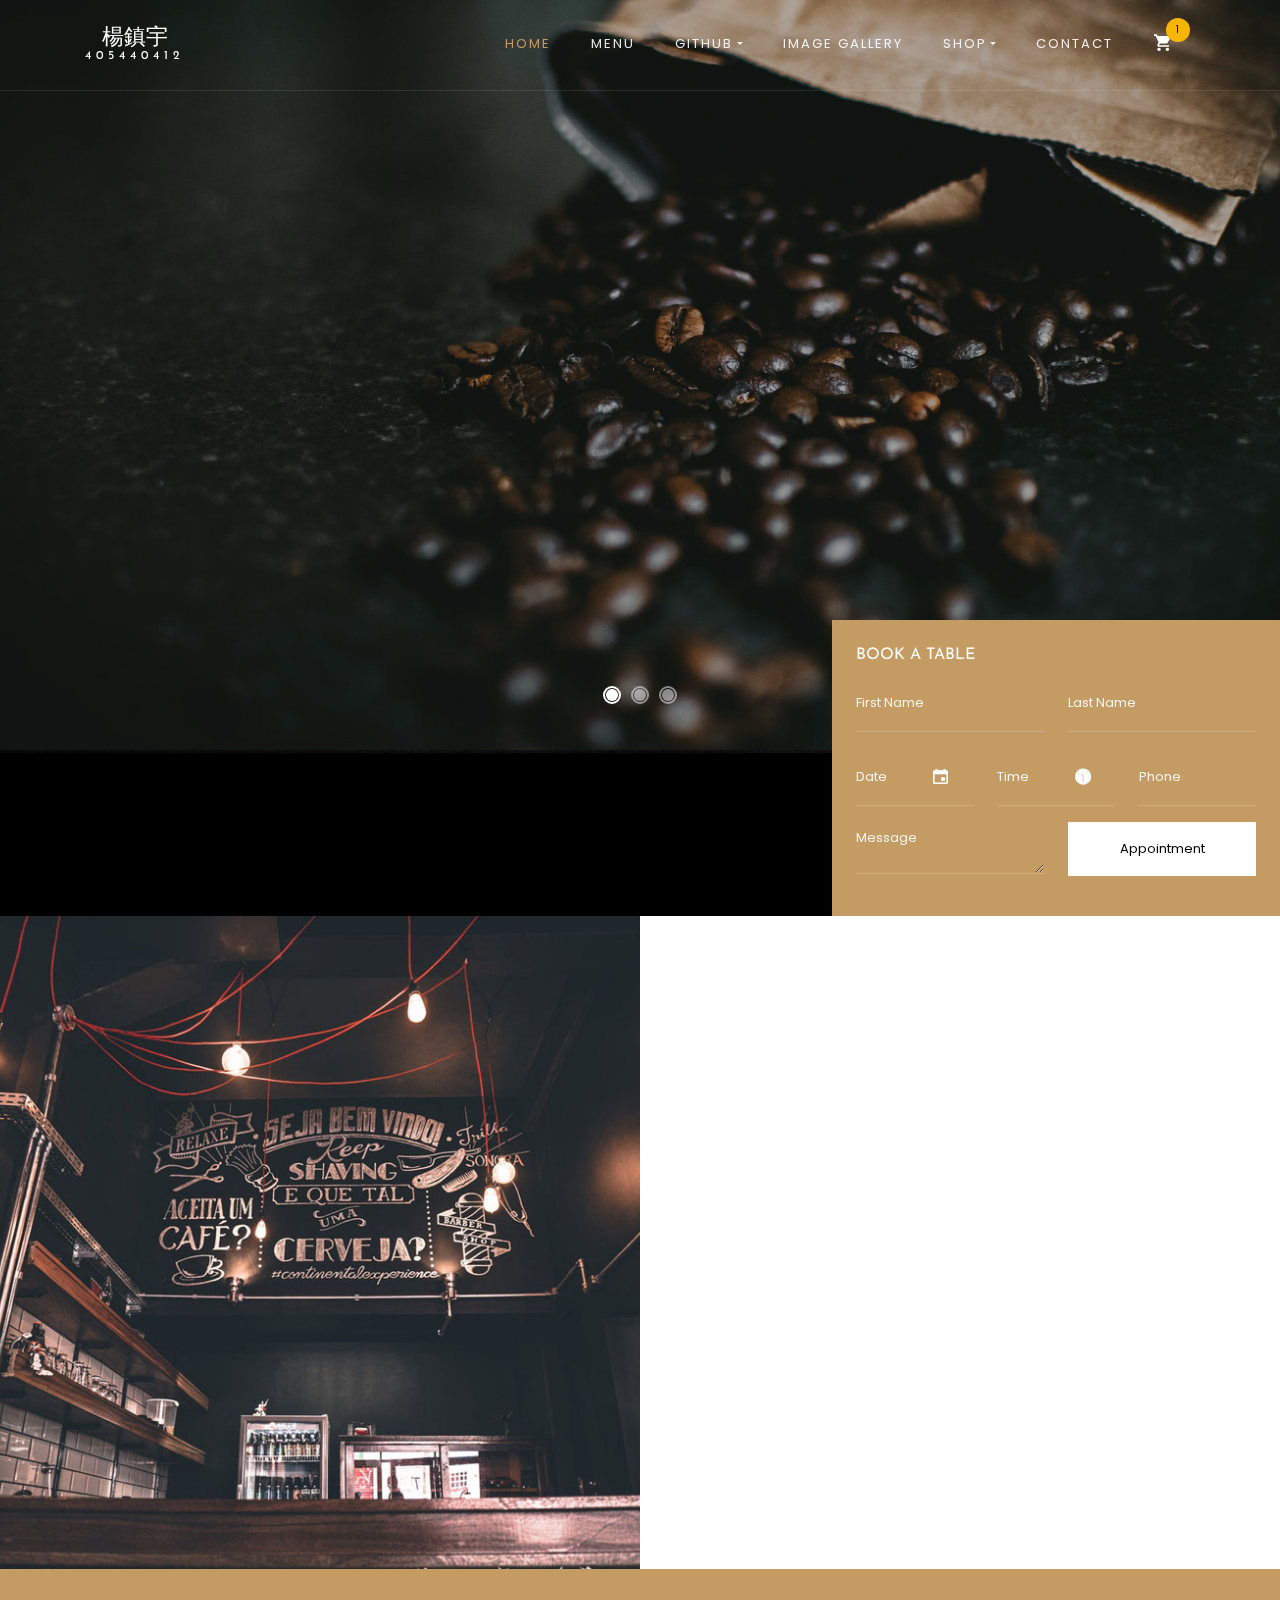
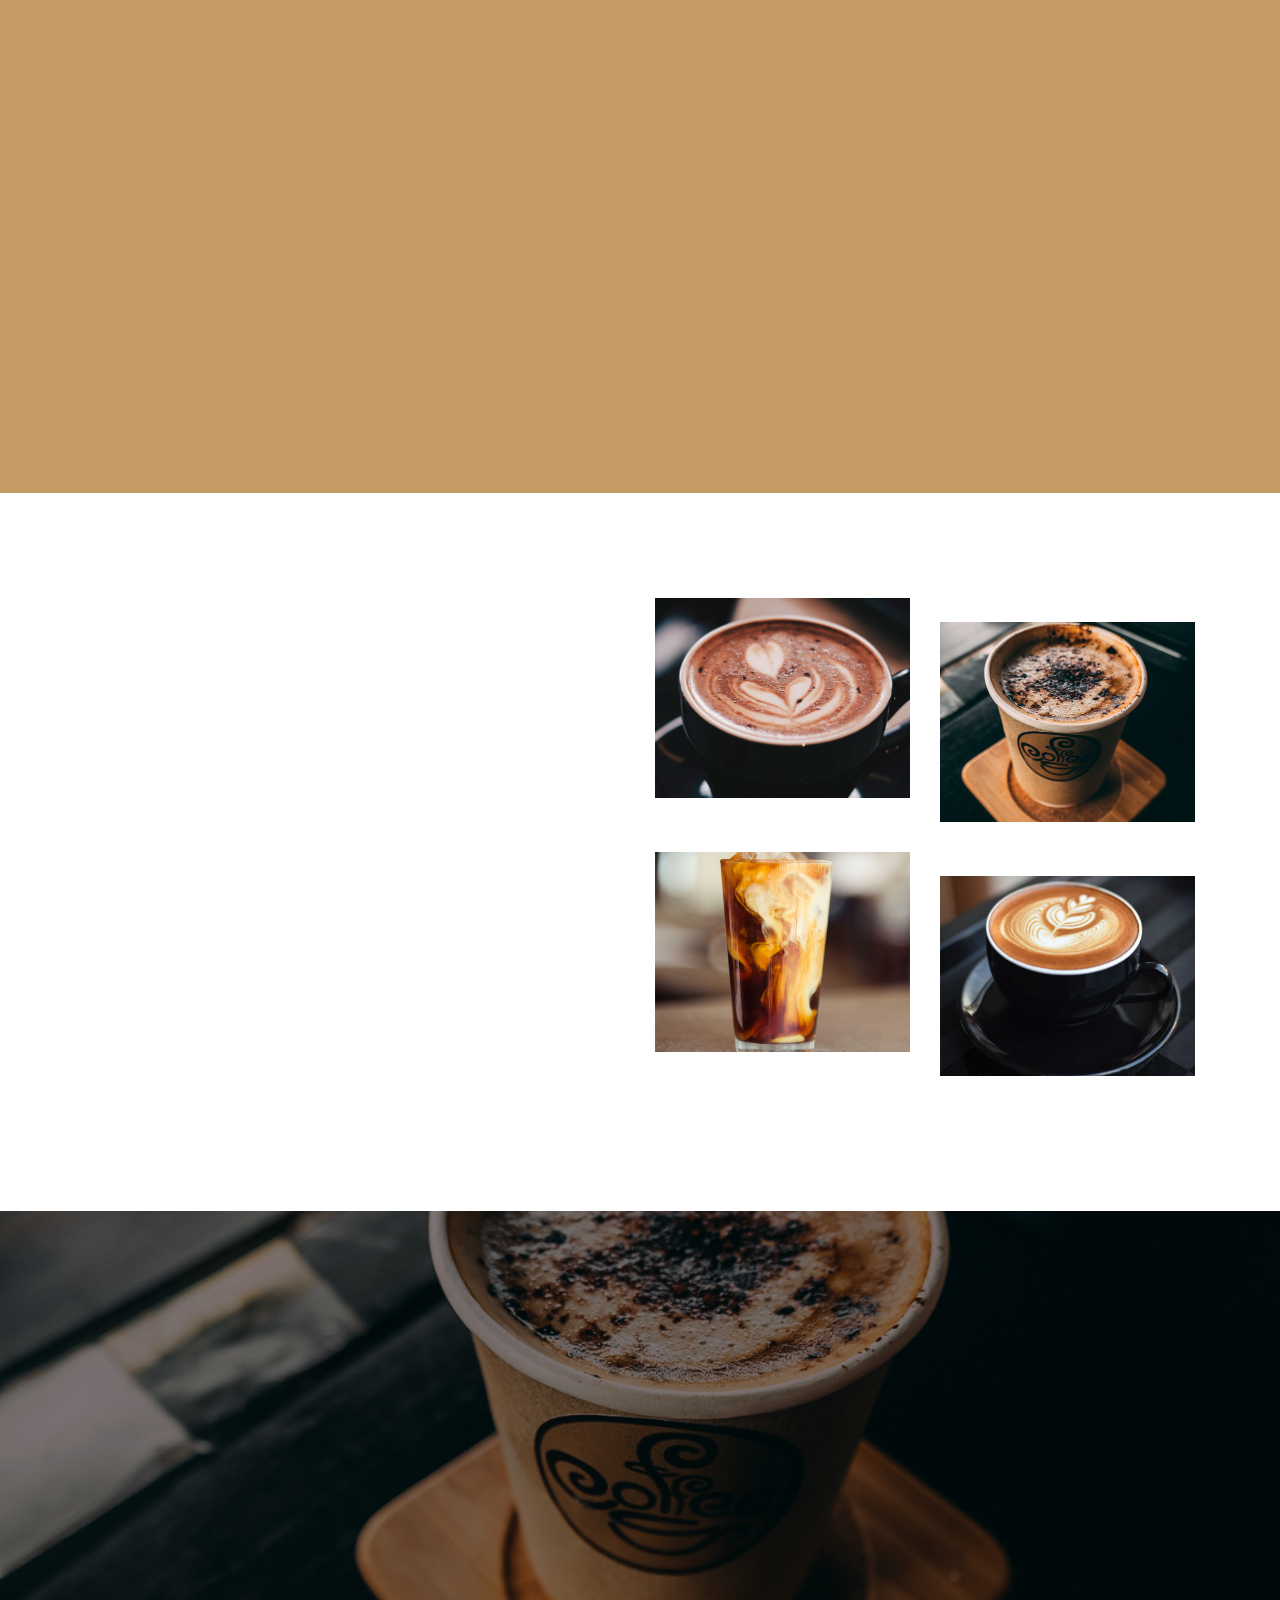
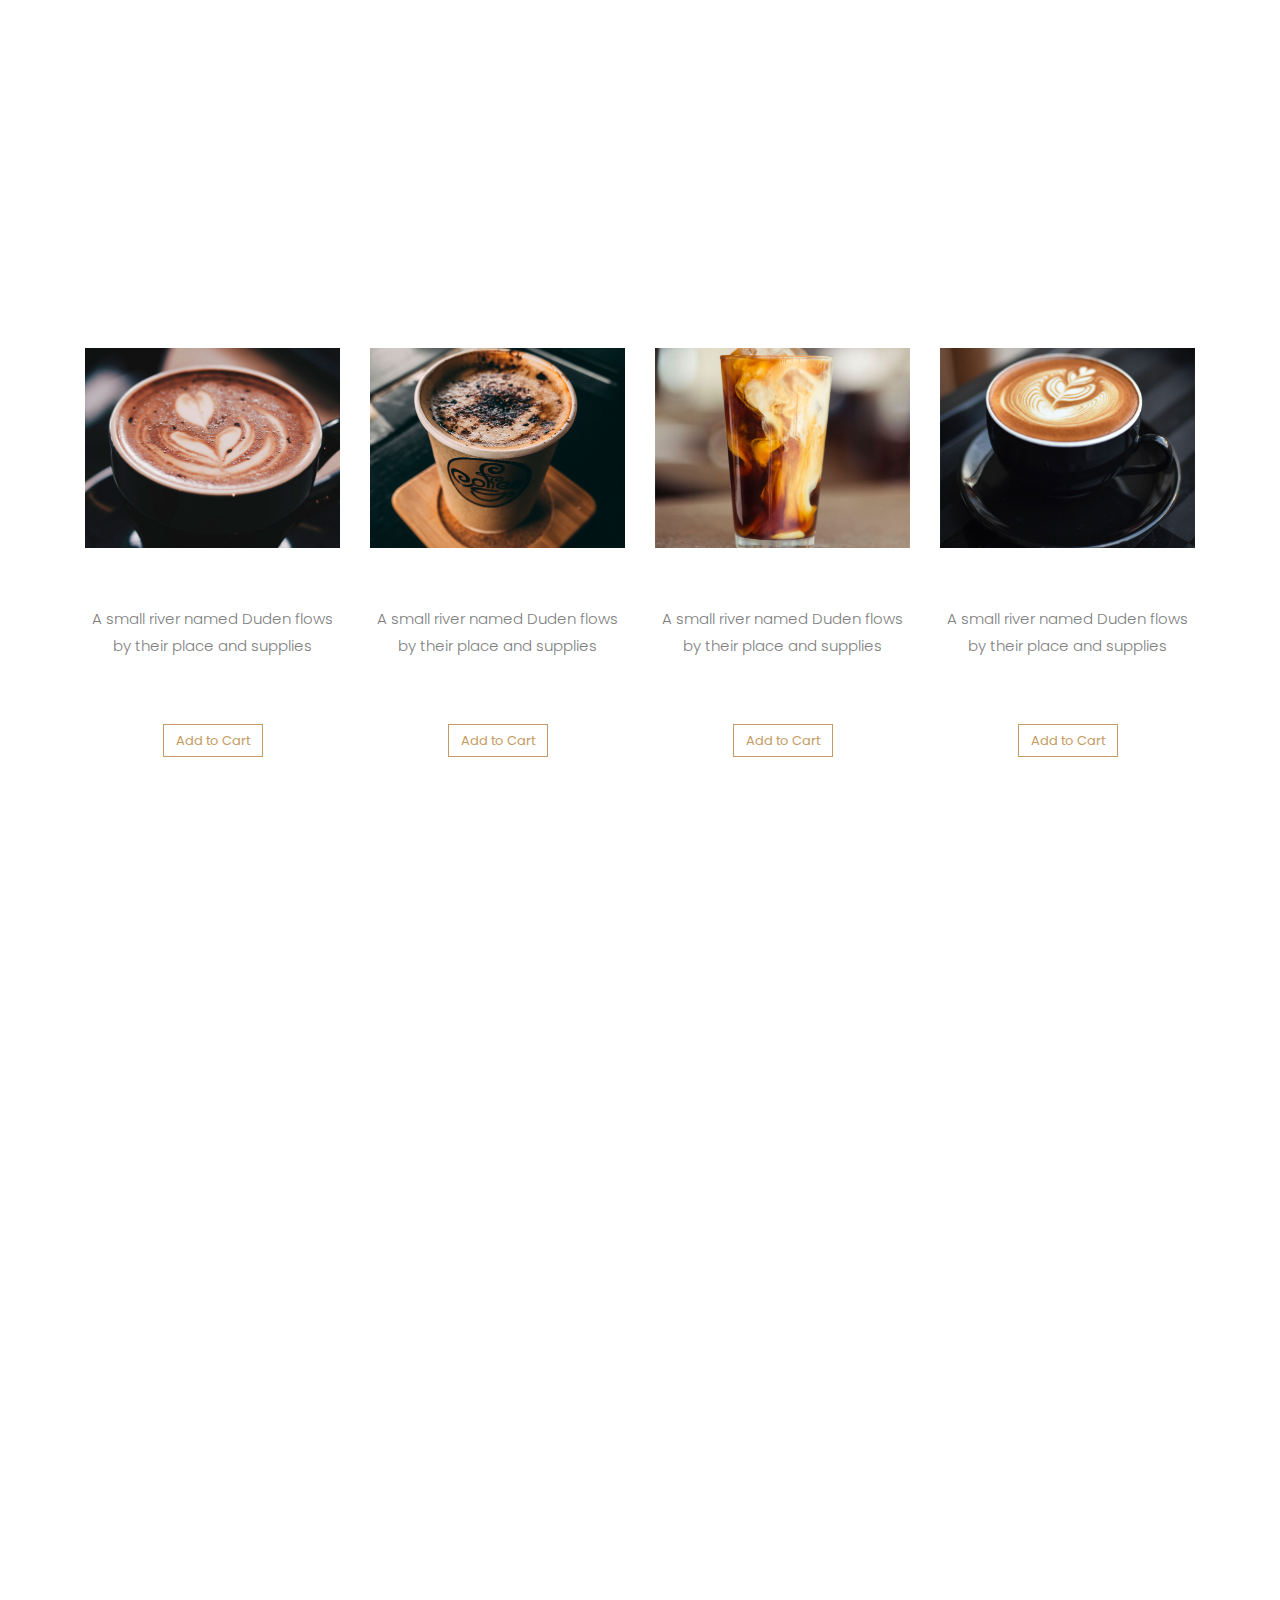
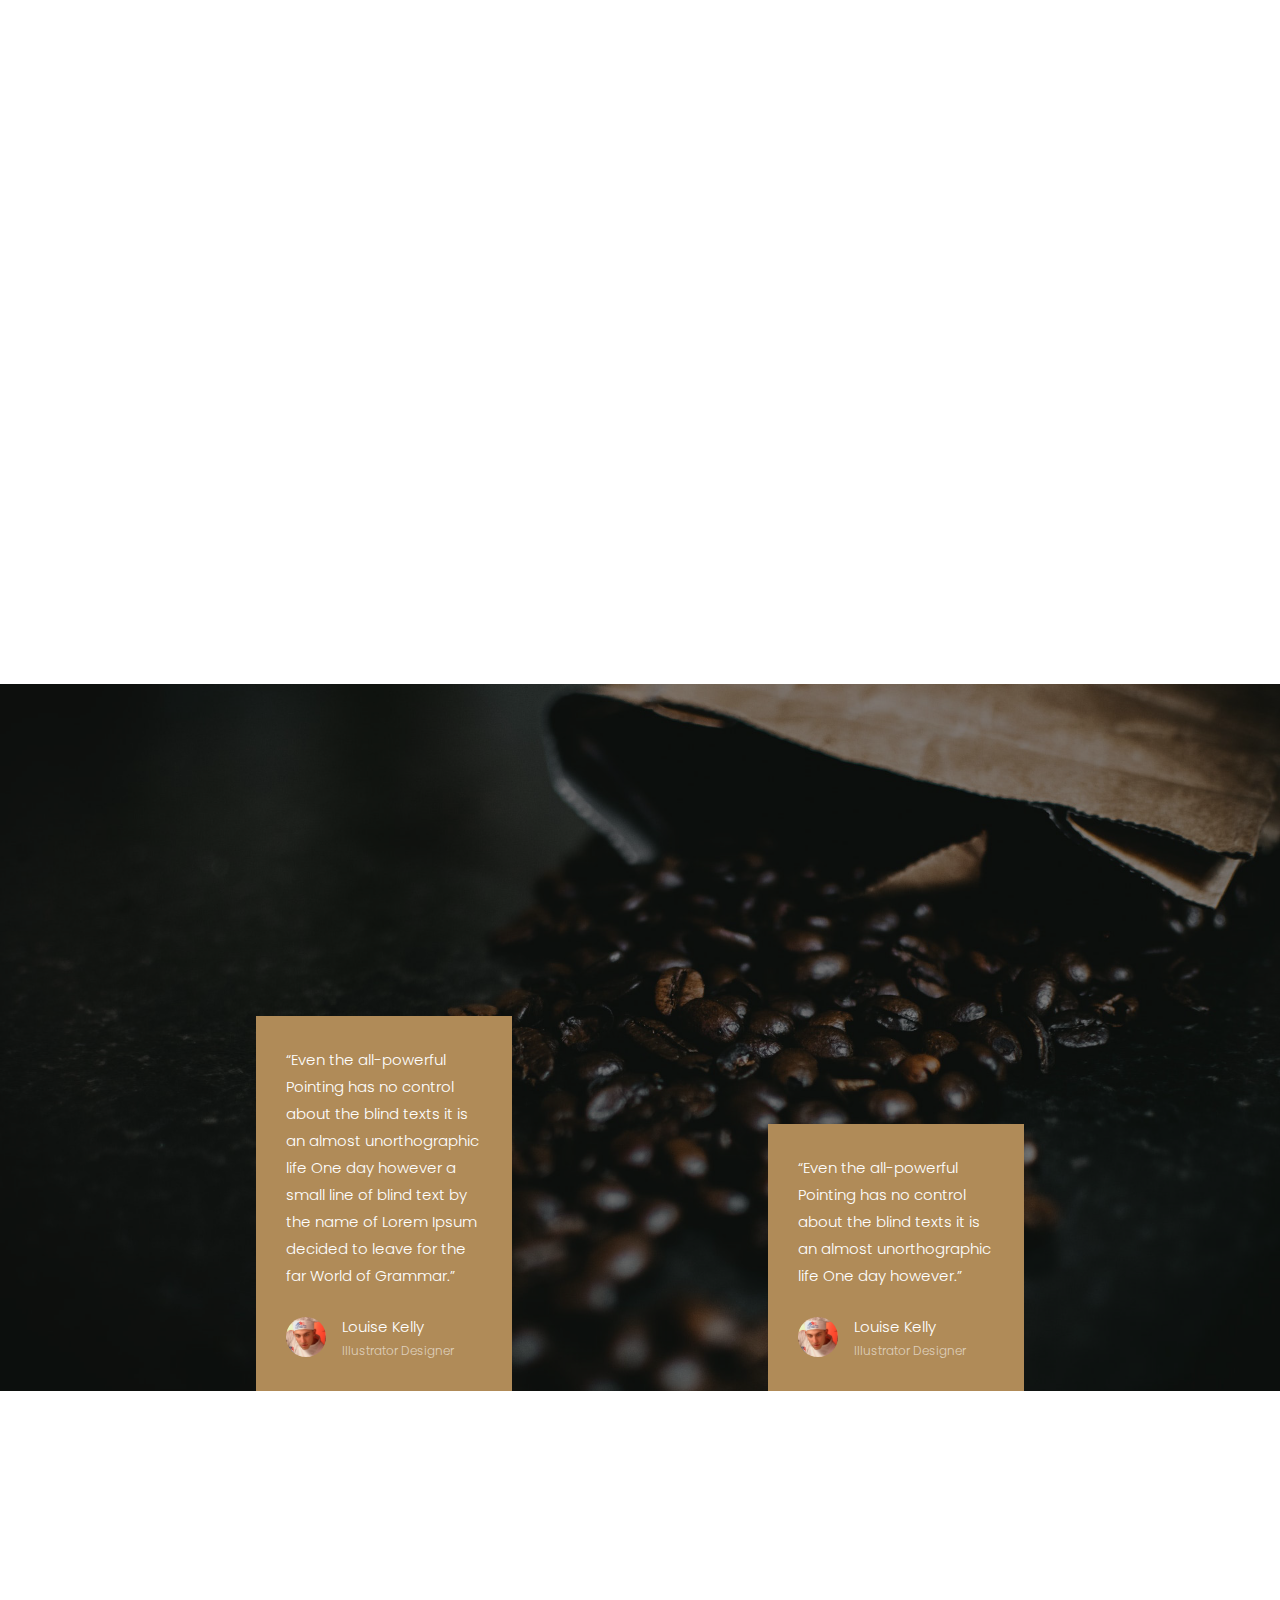
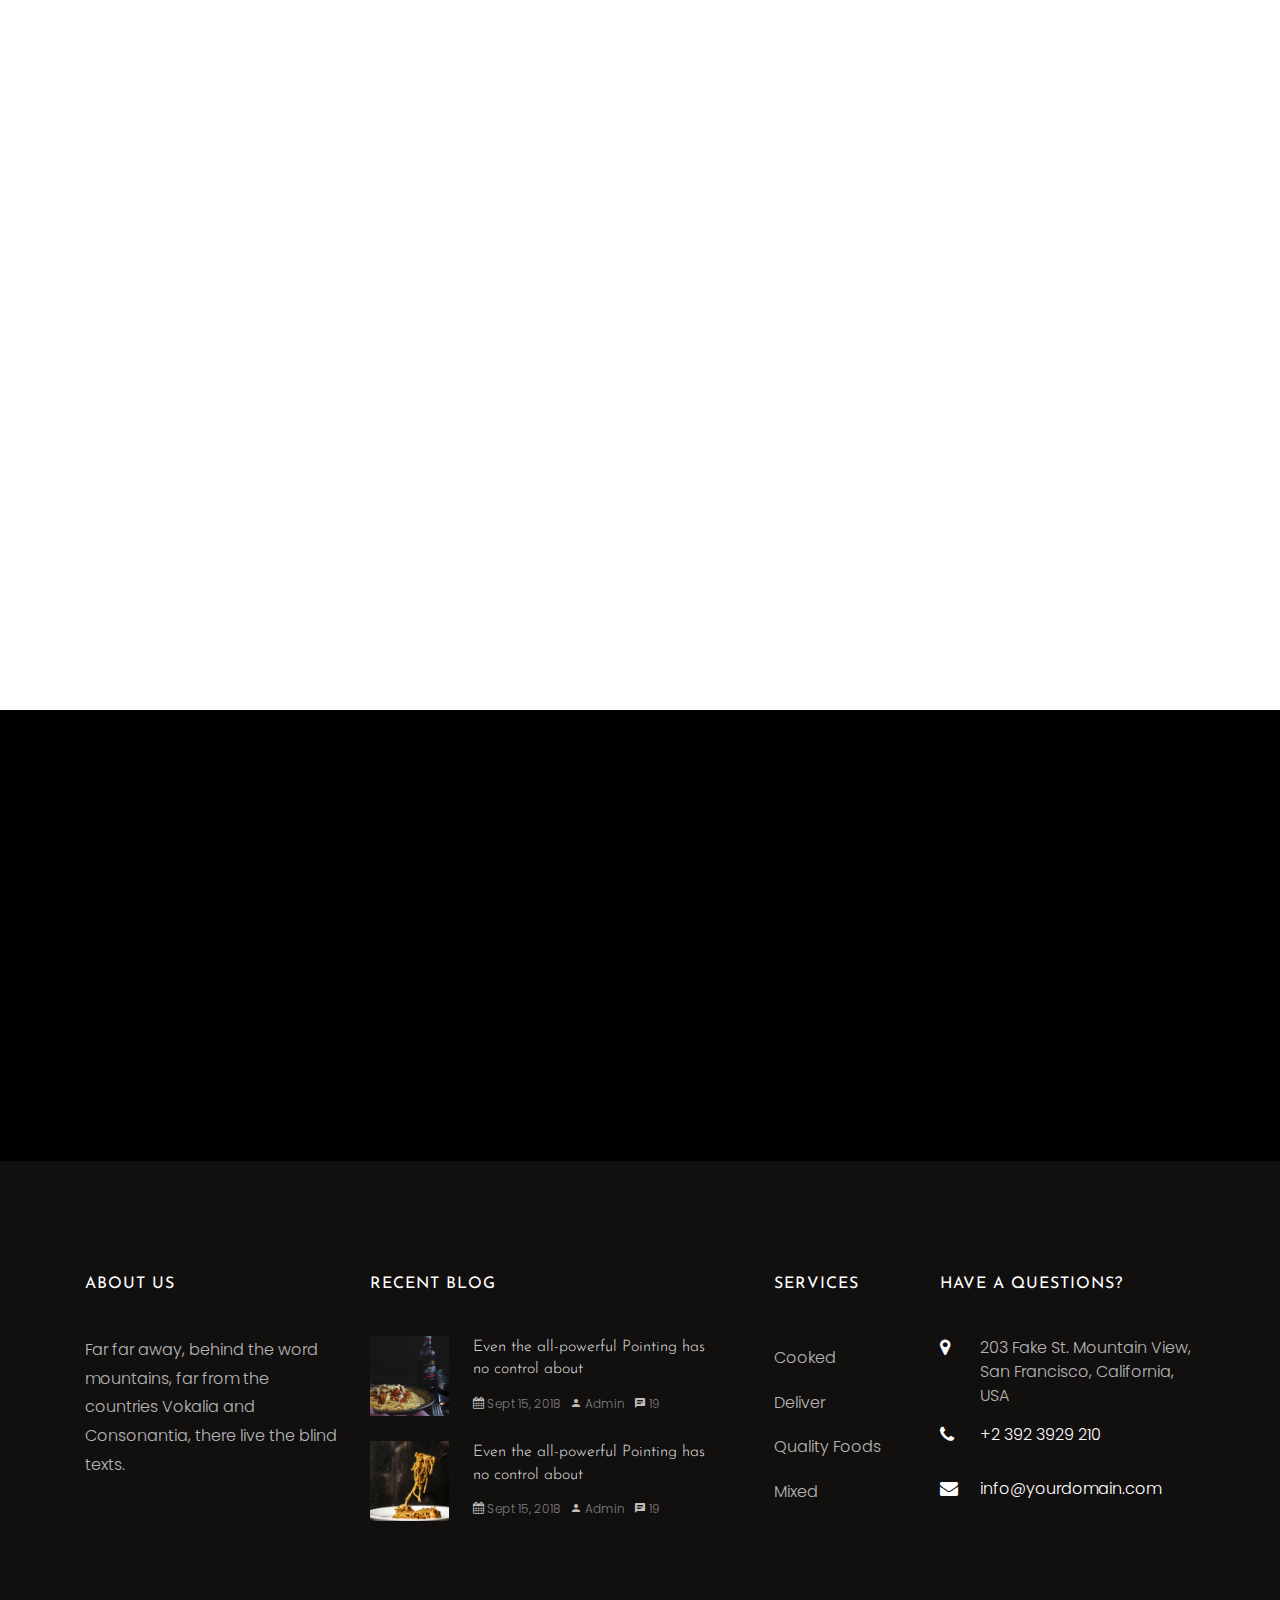
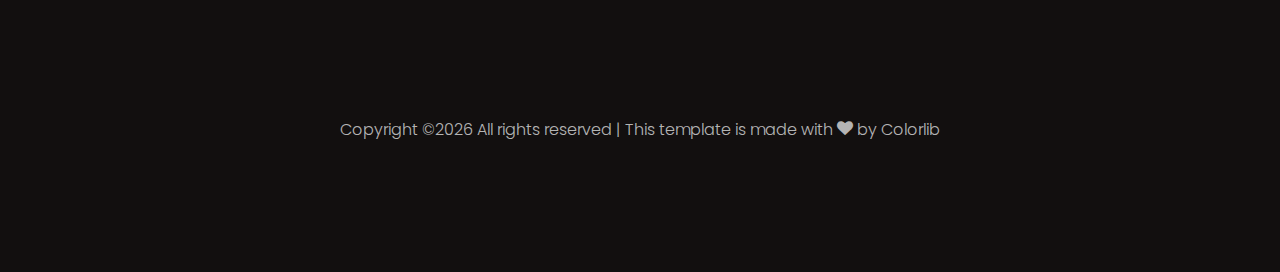
==== commit 03eac299: "04commit" ====
--- a/index.html
+++ b/index.html
@@ -42,15 +42,13 @@
 			  <li class="nav-item dropdown">
 				<a class="nav-link dropdown-toggle" href="room.html" id="dropdown04" data-toggle="dropdown" aria-haspopup="true" aria-expanded="false">Github</a>
 				<div class="dropdown-menu" aria-labelledby="dropdown04">
-				  <a class="dropdown-item" href="./tku/Photo1.html">圖片1</a>
-				  <a class="dropdown-item" href="./tku/Photo2.html">圖片2</a>
+				  <a class="dropdown-item" href="./Photo1.html">圖片1</a>
+				  <a class="dropdown-item" href="./Photo2.html">圖片2</a>
 				  <a class="dropdown-item" href="https://github.com/Zhenyu184/1082-midprep-405440412">GitHub連結</a>
-				  <a class="dropdown-item" href="https://github.com/Zhenyu184/Zhenyu184.github.io">GitHub Page連結</a>
+				  <a class="dropdown-item" href="./indexLink.html">GitHub Page連結</a>
 				</div>
 			  </li>
-	          <li class="nav-item"><a href="services.html" class="nav-link">Services</a></li>
-	          <li class="nav-item"><a href="blog.html" class="nav-link">Blog</a></li>
-	          <li class="nav-item"><a href="about.html" class="nav-link">About</a></li>
+	          <li class="nav-item"><a href="services.html" class="nav-link">Image Gallery</a></li>
 	          <li class="nav-item dropdown">
               <a class="nav-link dropdown-toggle" href="room.html" id="dropdown04" data-toggle="dropdown" aria-haspopup="true" aria-expanded="false">Shop</a>
               <div class="dropdown-menu" aria-labelledby="dropdown04">
